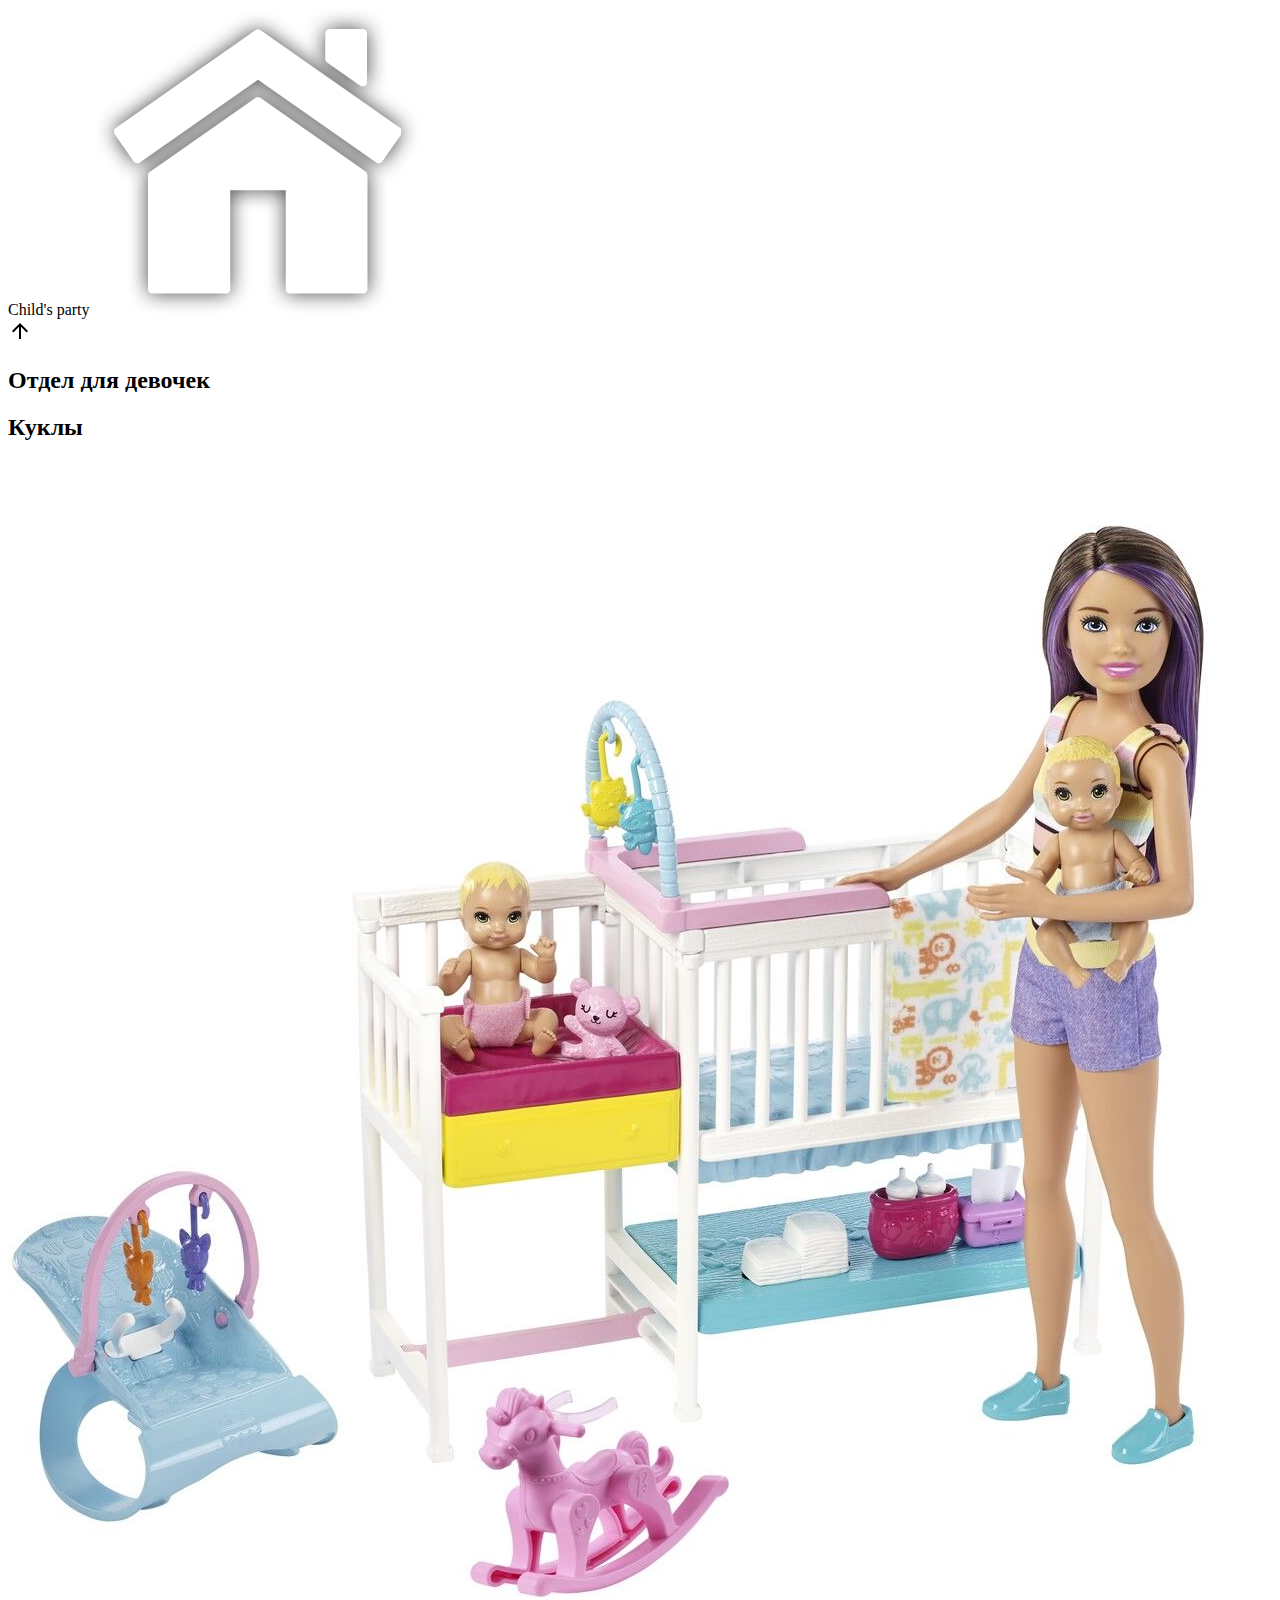
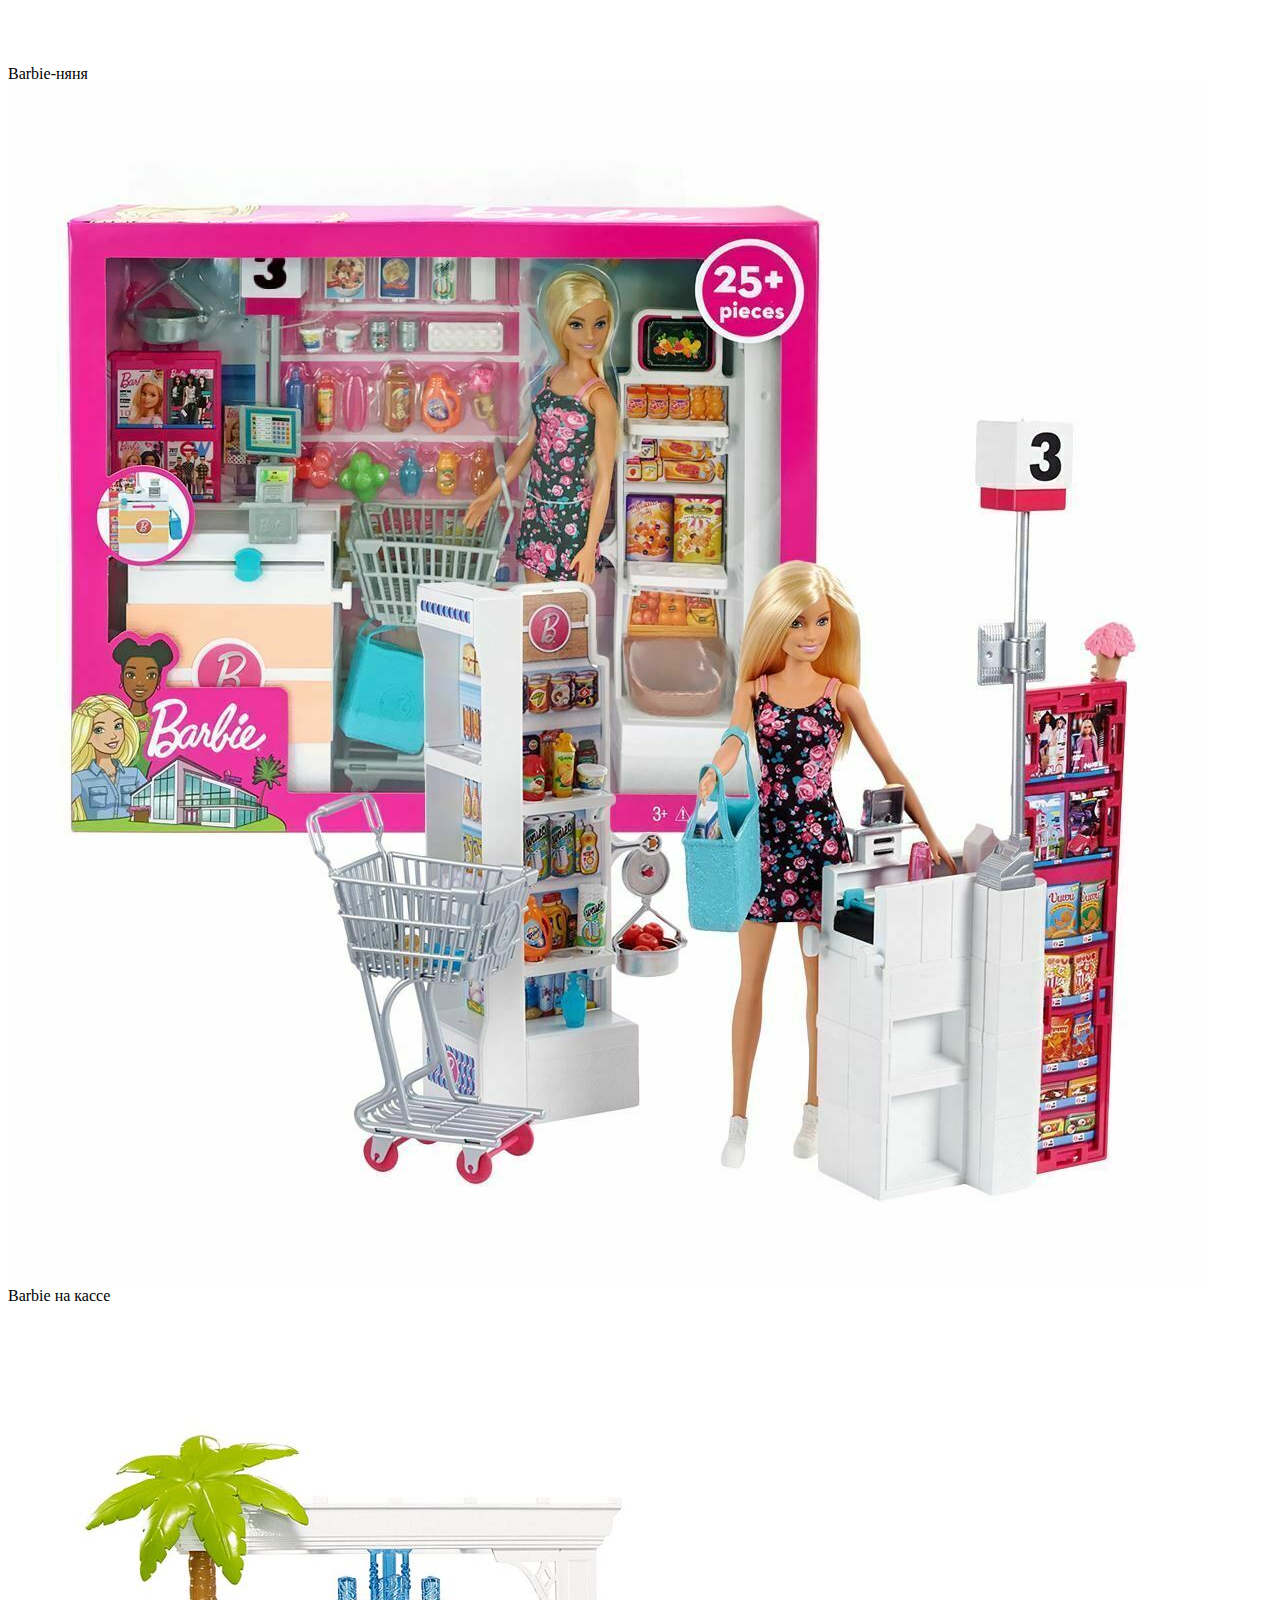
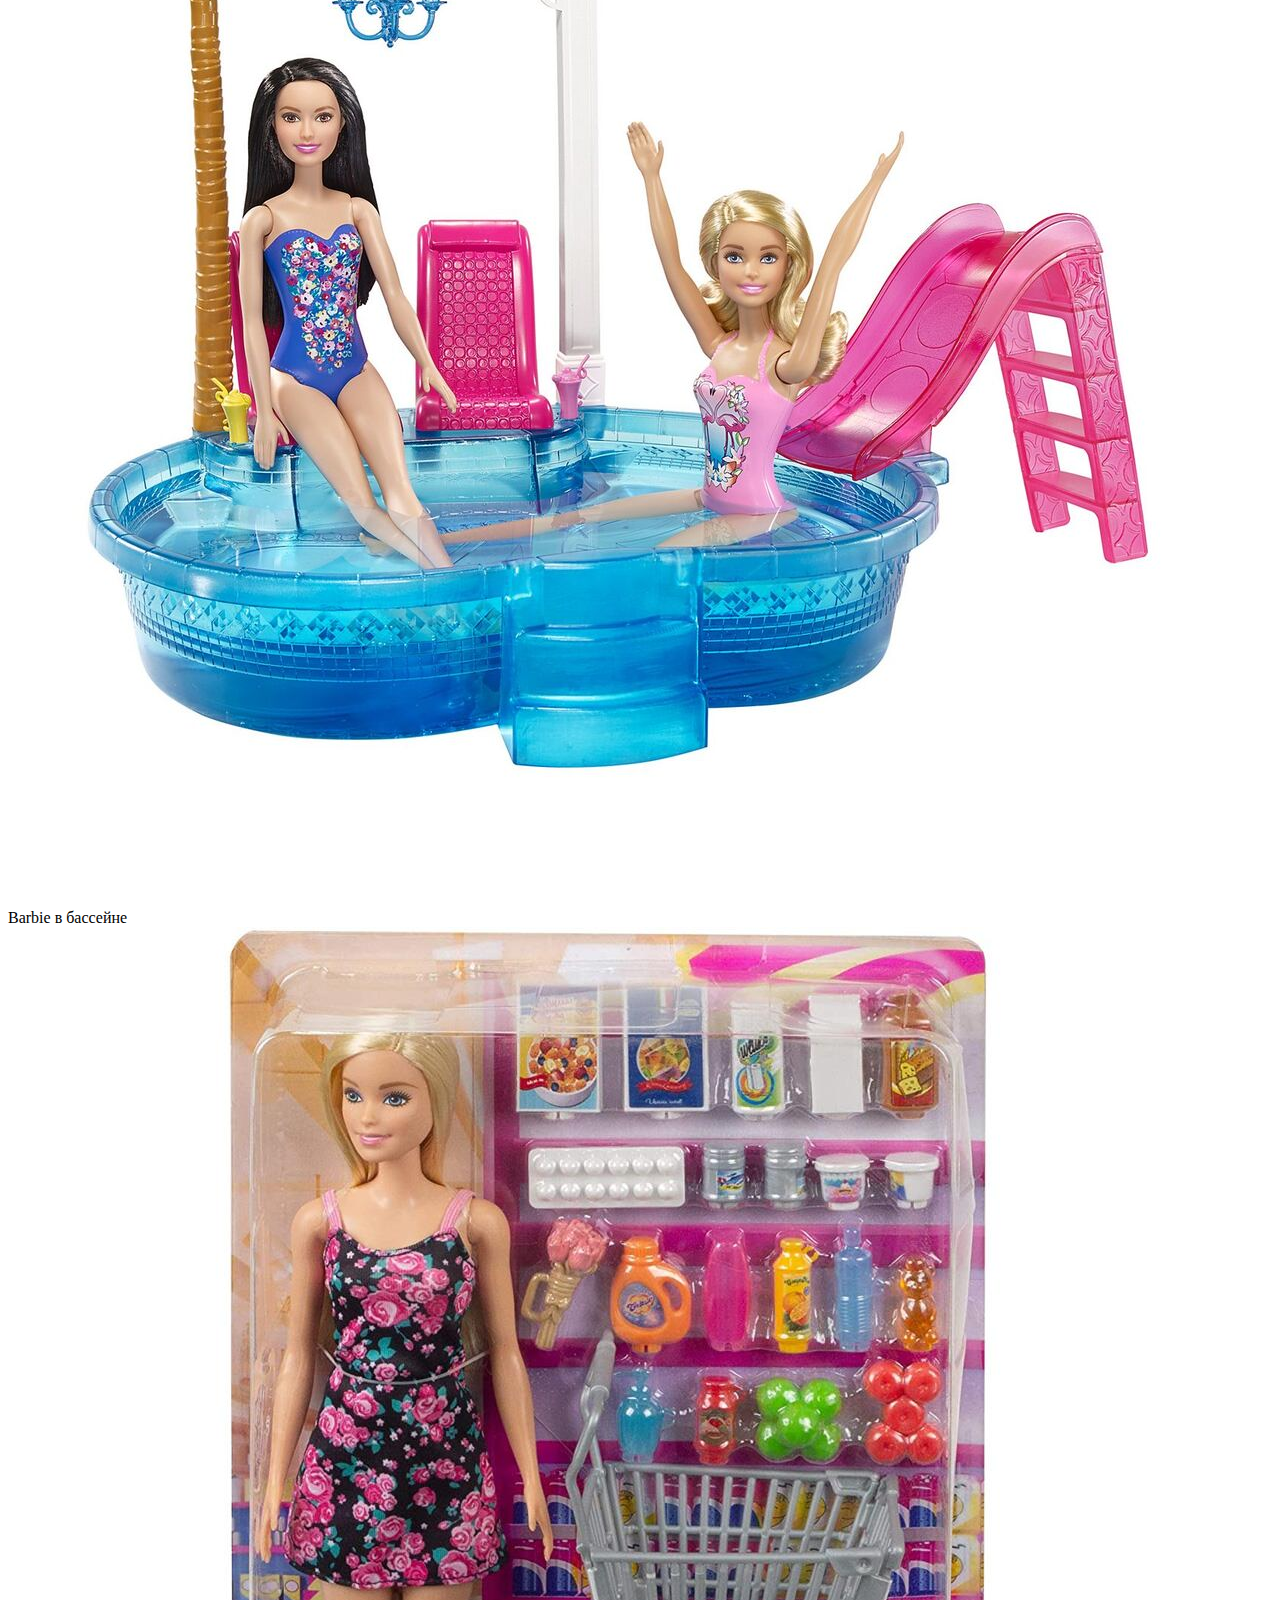
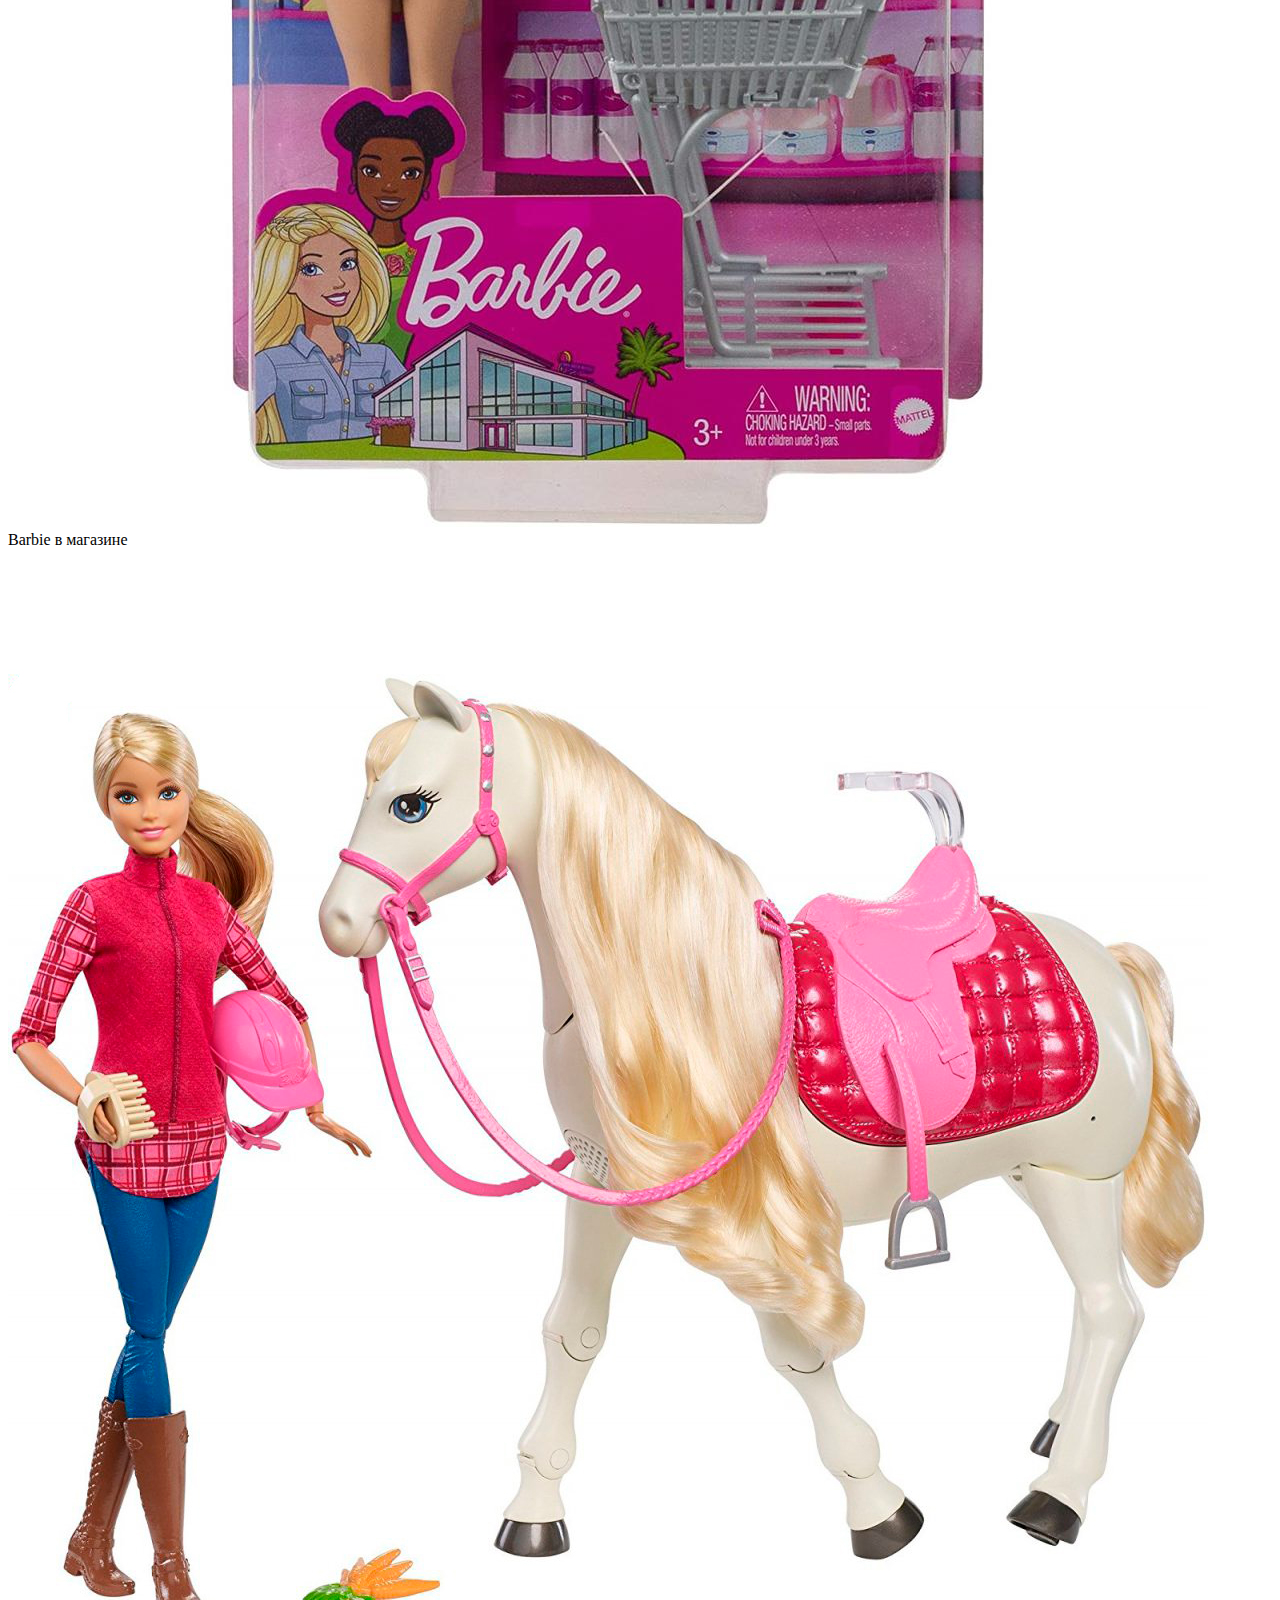
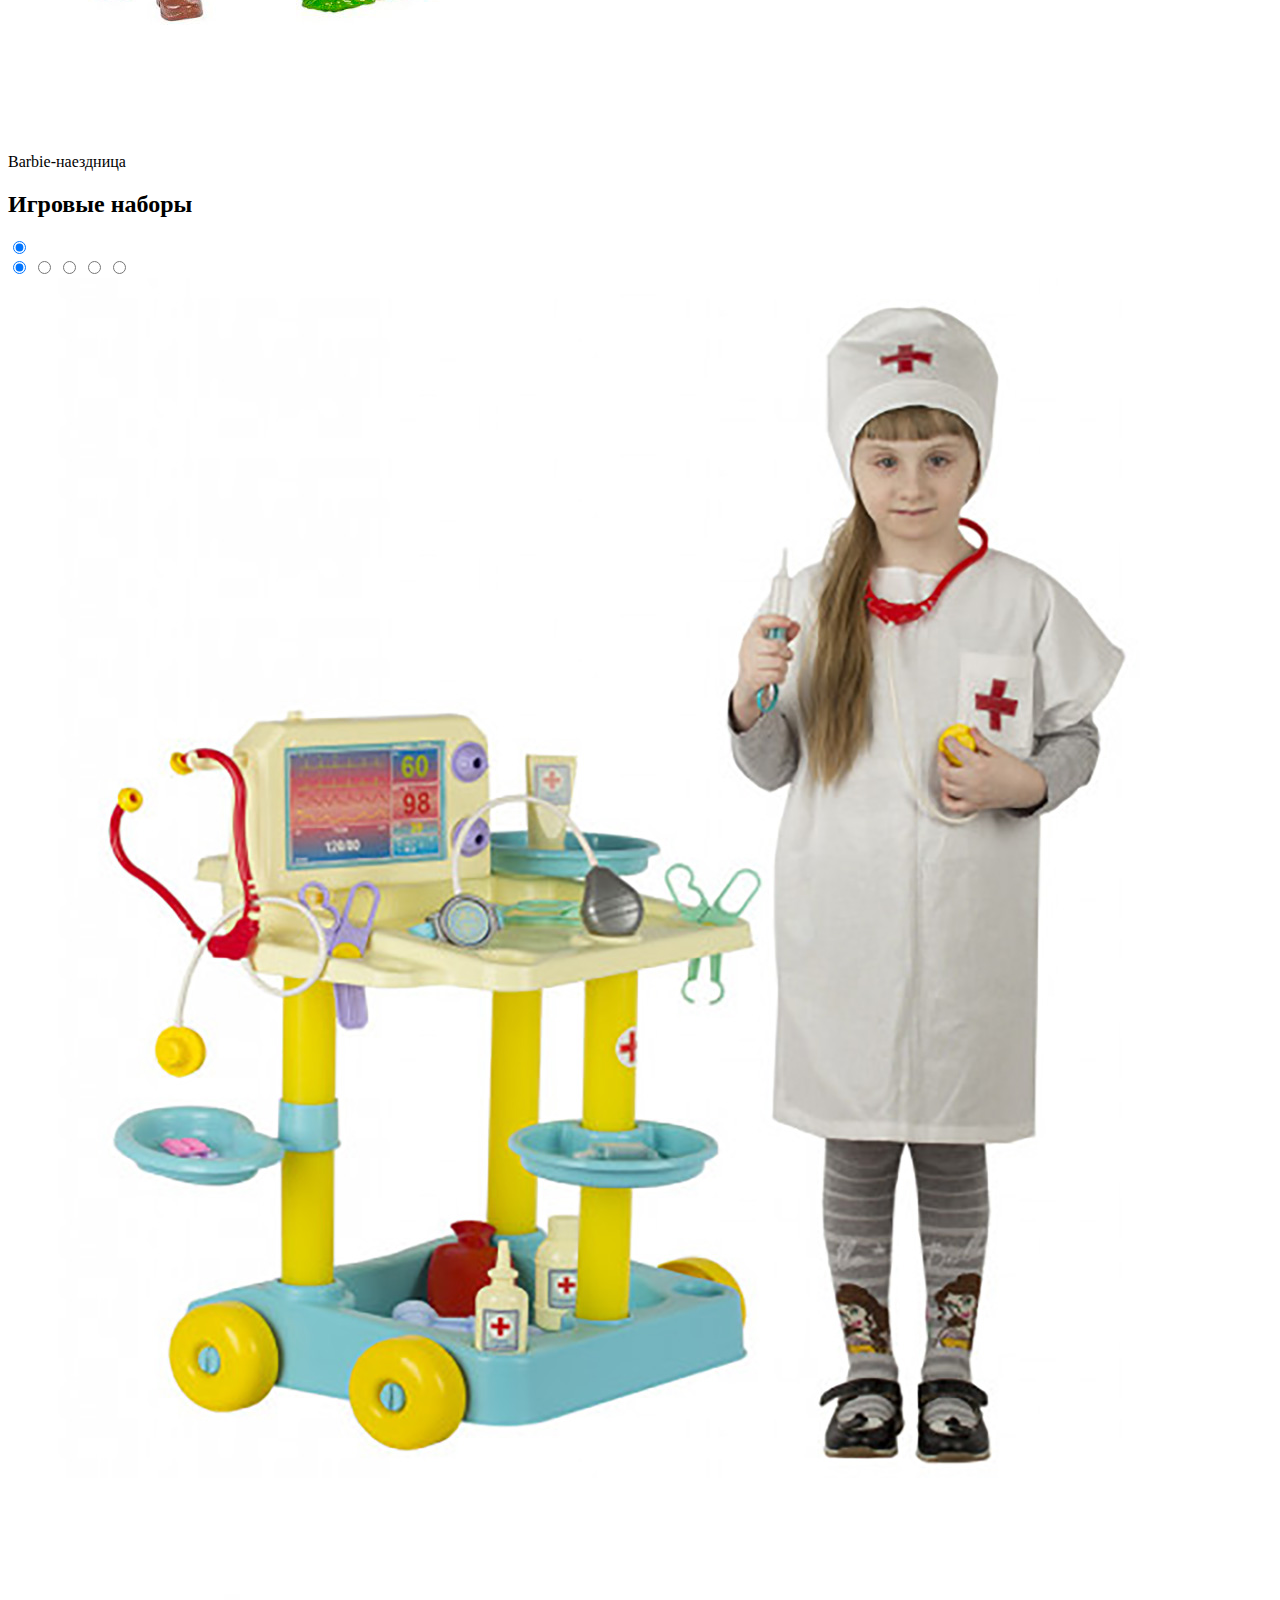
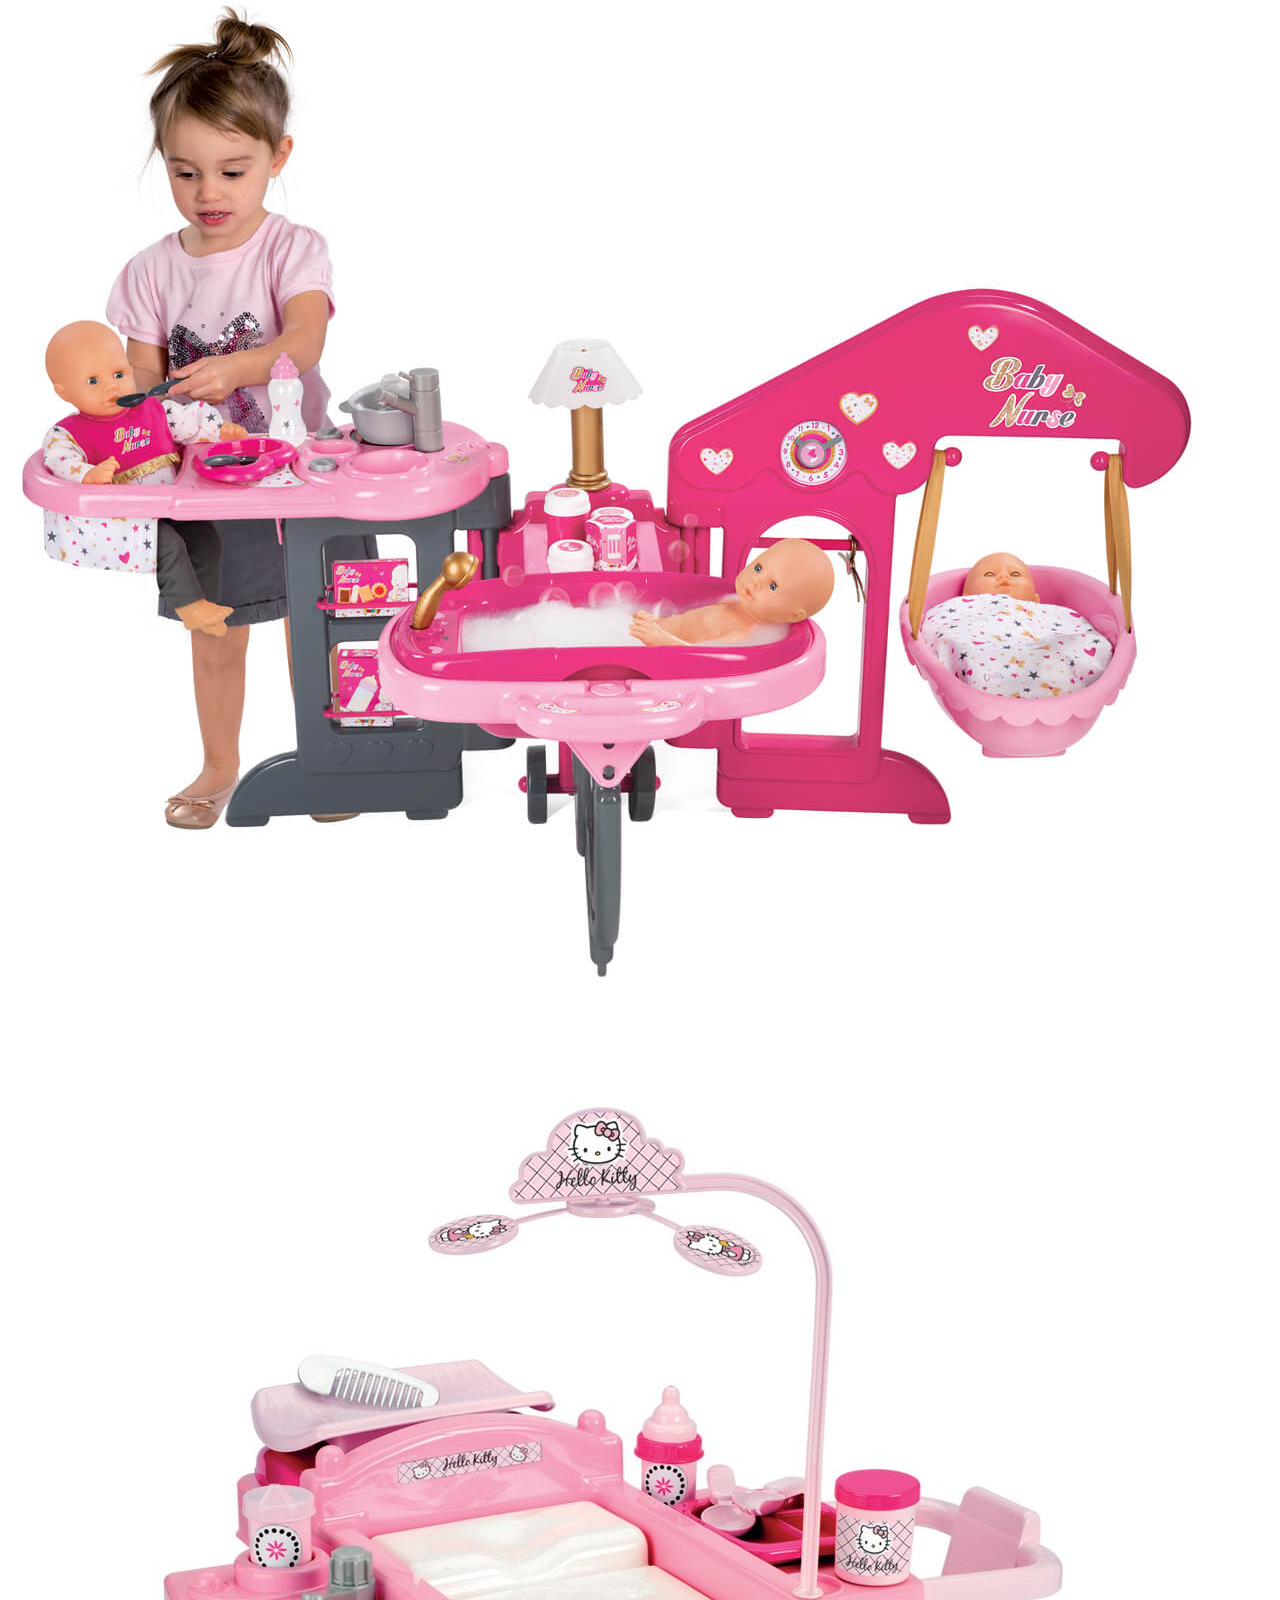
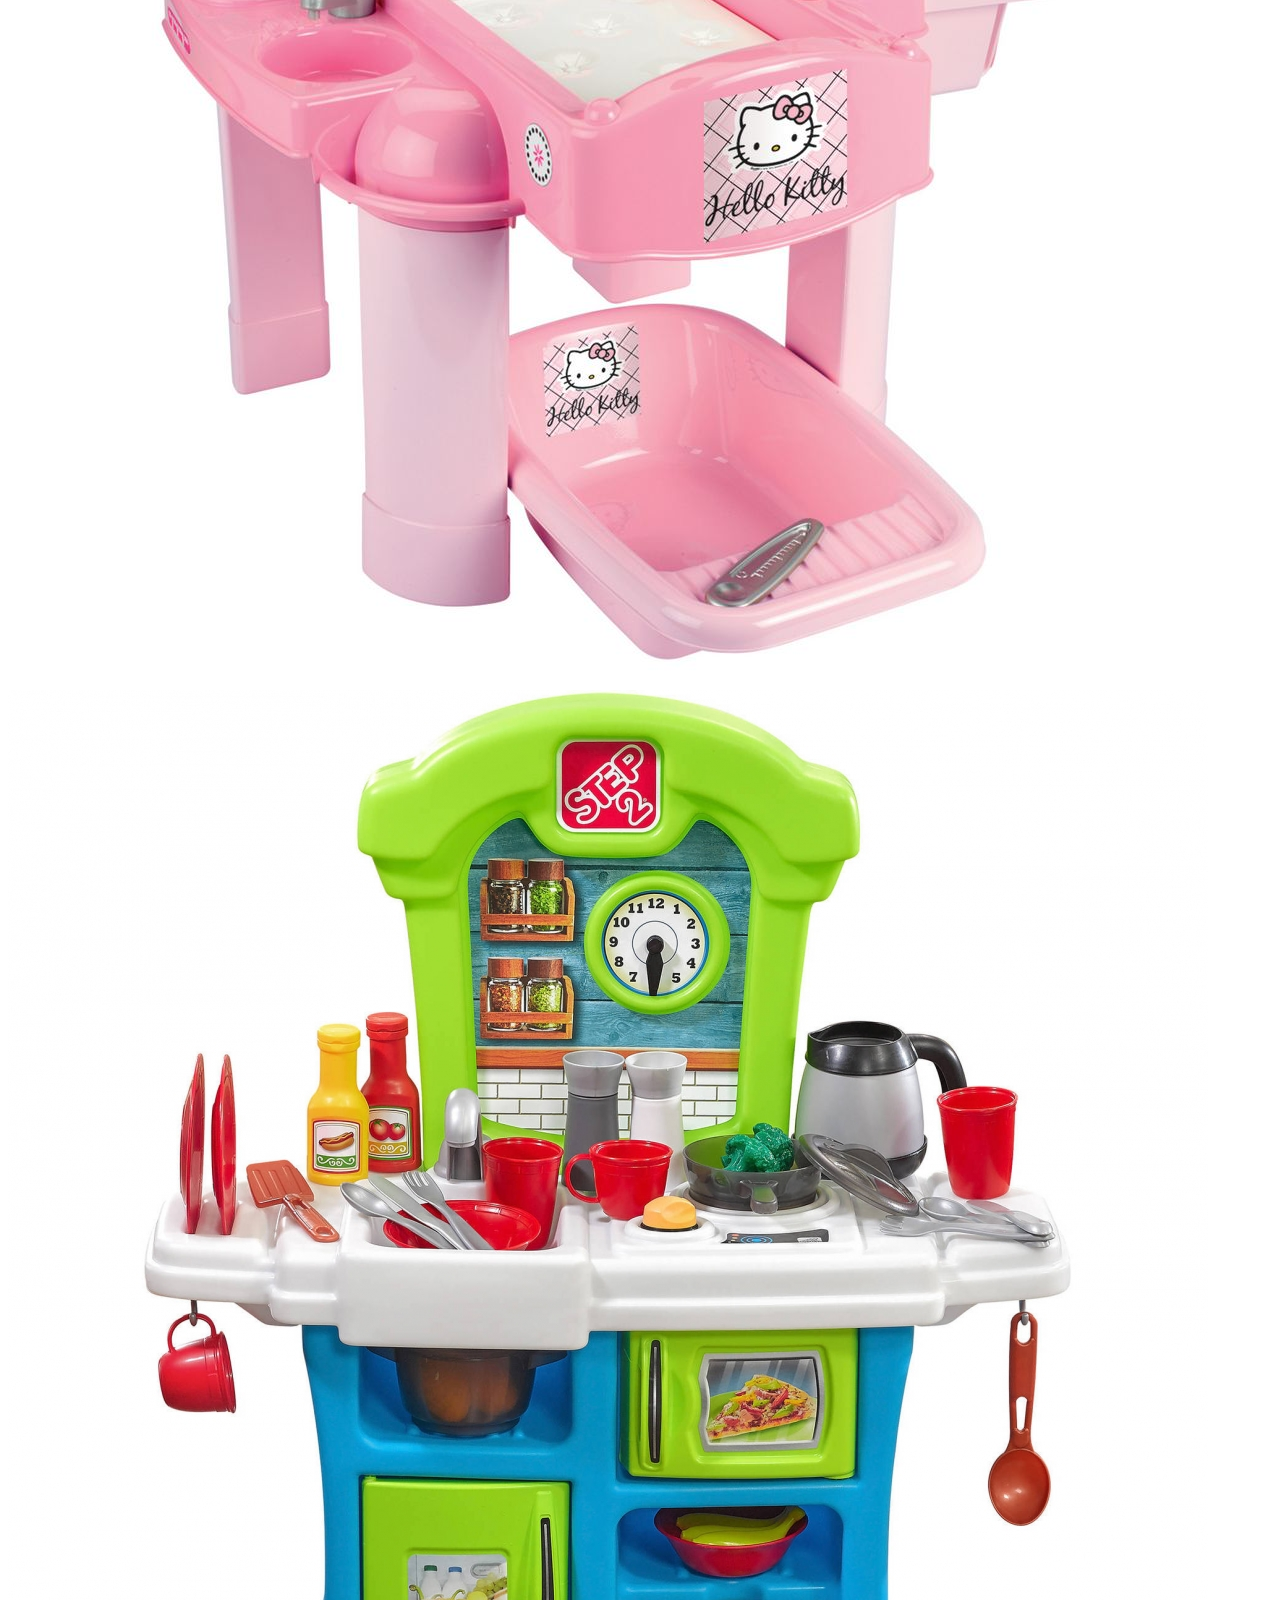
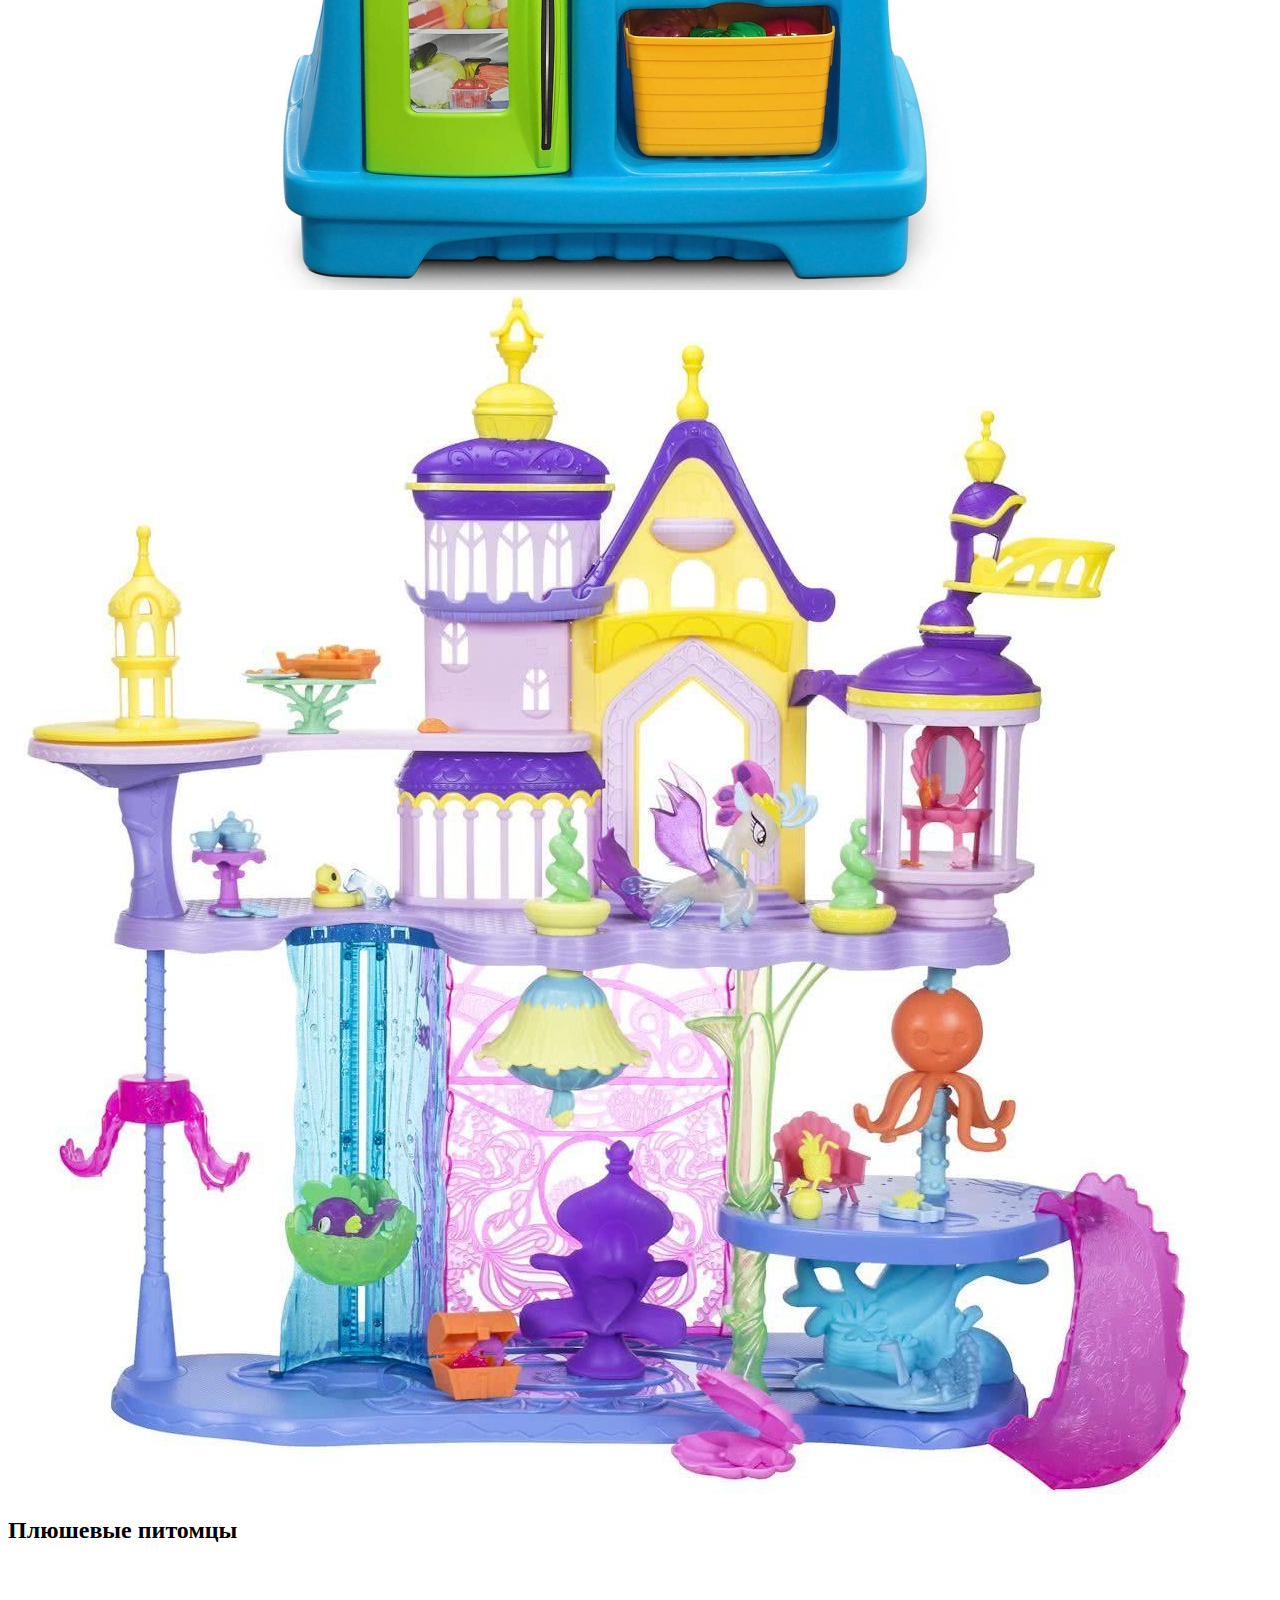
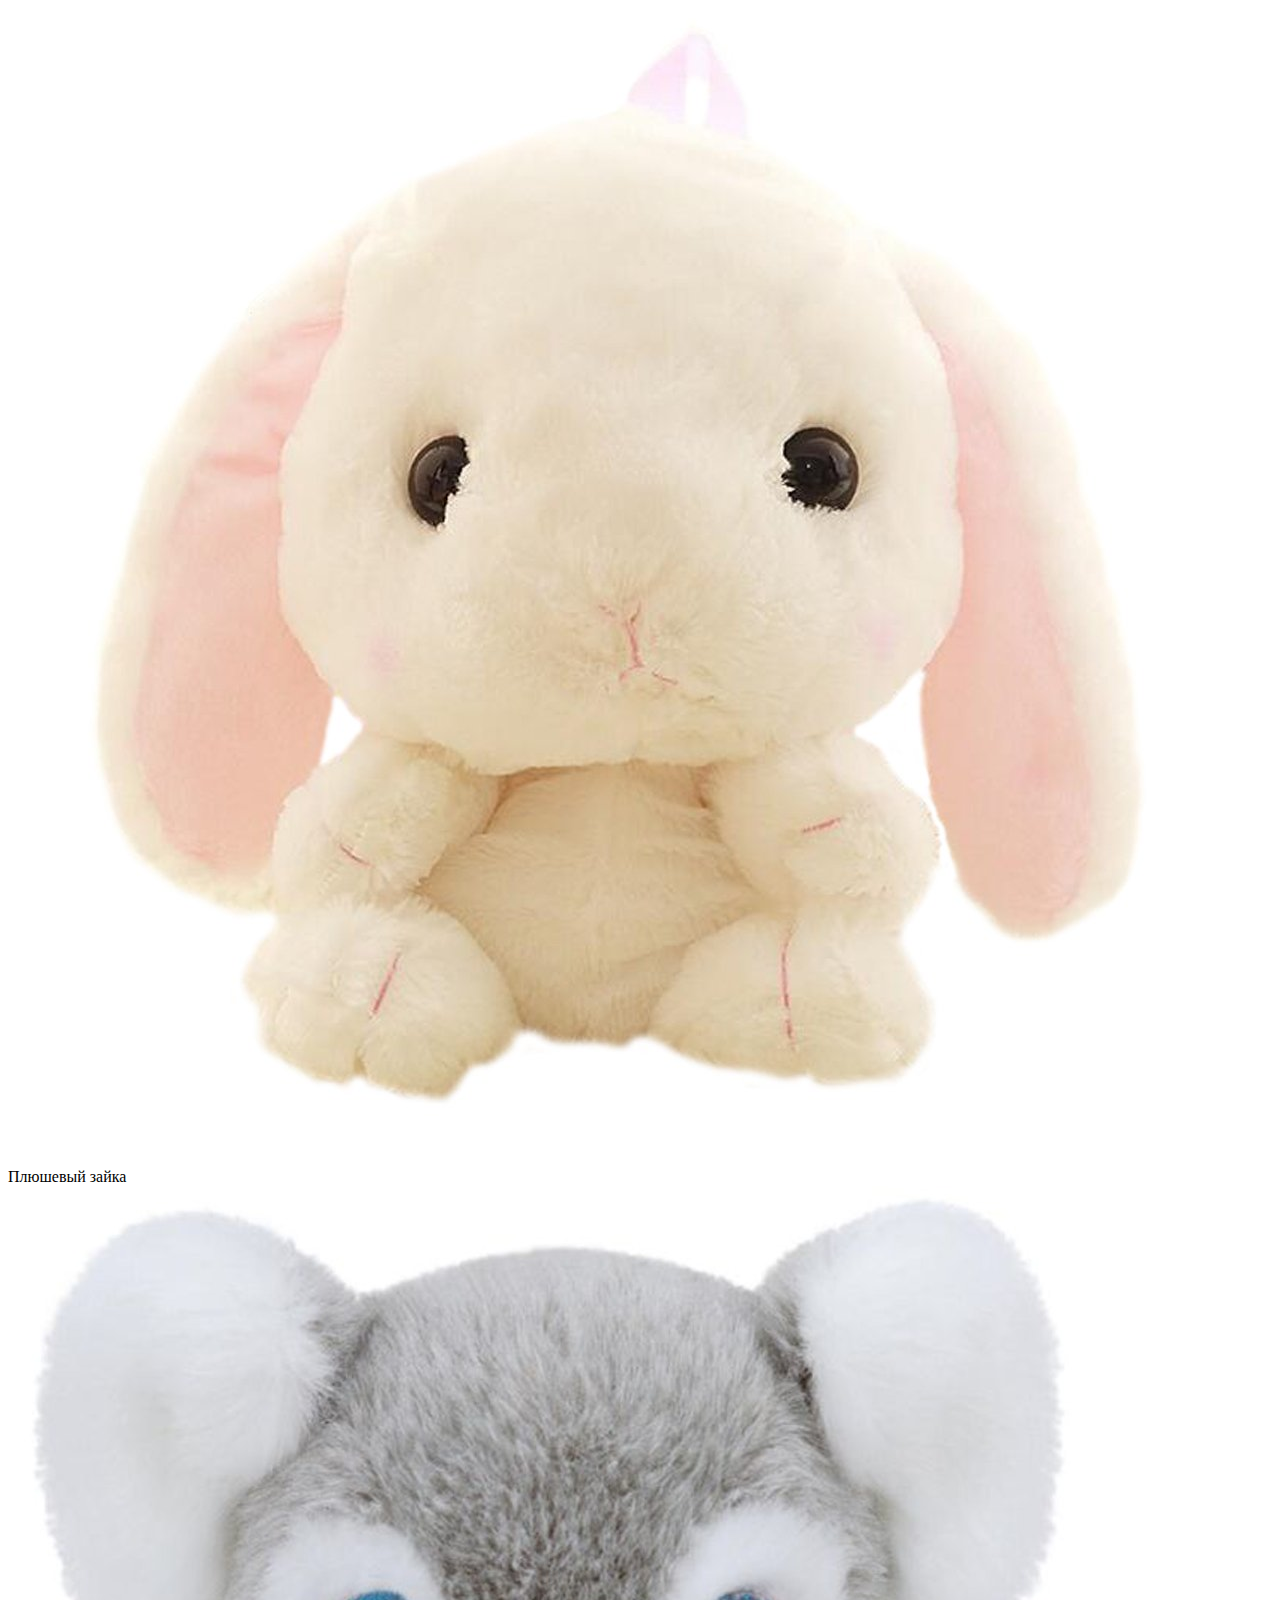
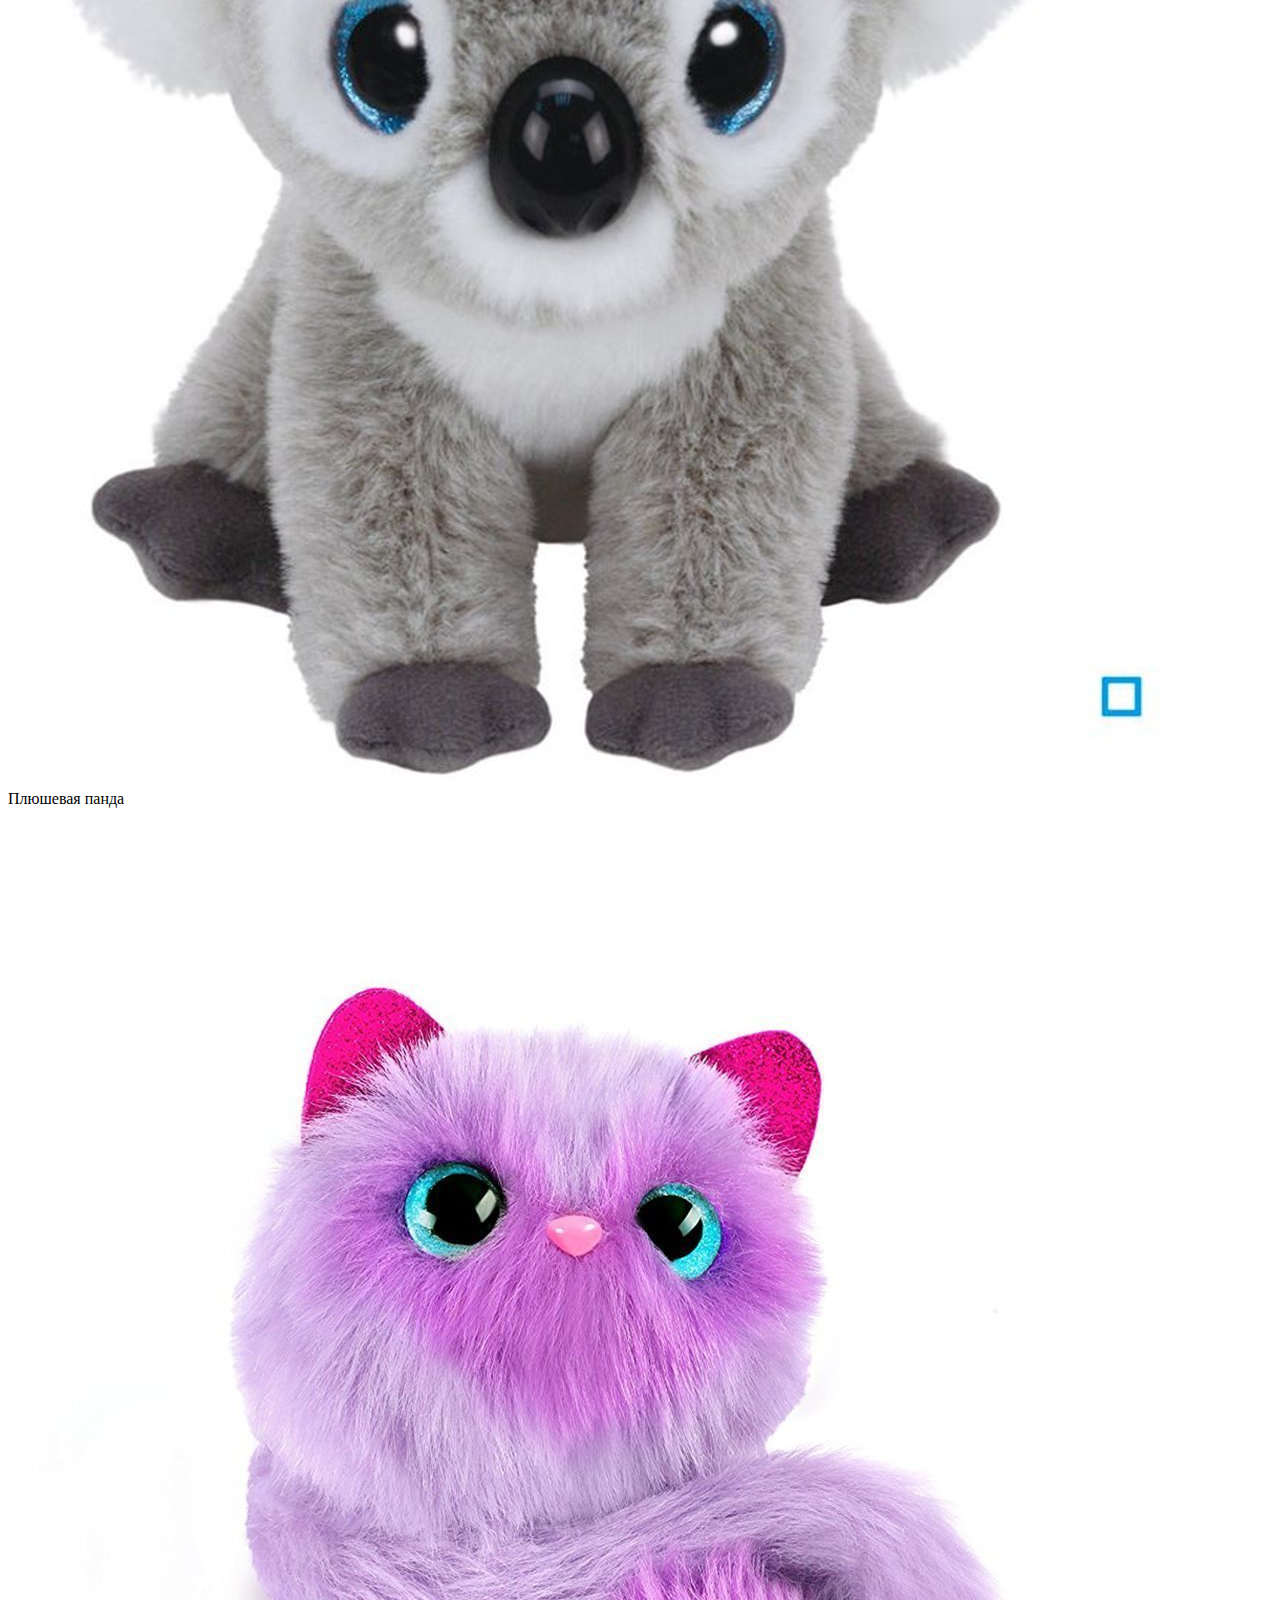
==== Mama.html @ 6ef848c8 "Update Mama.html" ====
<!DOCTYPE html> <!-- Тип документа для браузера -->
<html lang="rus"> <!-- самый главный тег -->
  <head> <!-- Вся техническая информация о странице-->
    <meta charset="utf-8"> <!-- Кодировка странциы-->
    <title> Магазин игрушек Child's party </title> <!-- Заголовок страницы -->
    <link rel="icon" type="image/png" href="https://png.pngtree.com/png-clipart/20190904/original/pngtree-color-overlay-png-image_4490293.jpg"><!--тег для фавикона с использованием  -->
    <link rel ="stylesheet" href="Mama.css">
    <nav>
      <label class="logo">Child's party</label>
      <a href="index.html"><img id="back" src="img/goback.jpg" alt="back"></a>
    </nav>
  </head>
  <body> <!--Тело веб-страницы -->


<main>
  <a href="#Содерж"><svg id="backToTopButton" onclick="backToTop()" xmlns="http://www.w3.org/2000/svg"
      class="page-up" height="24" fill="#91D88" viewBox="0 -960 960 960" width="24">
      <path d="M440-160v-487L216-423l-56-57 320-320 320 320-56 57-224-224v487h-80Z"/></svg>
  </a>
  <h2 id="Category">
    Отдел для девочек
  </h2>
  <article>
    <section>
        <h2 id="Dolls">Куклы</h2>
        <div class="container">
          <div class="image-container">
            <img src="img/baby.jpg" alt="Alt text">
            <figcaption>Barbie-няня</figcaption>
          </div>
          <div class="image-container">
            <img src="img/shop.jpg" alt="Alt text">
            <figcaption>Barbie на кассе</figcaption>
          </div>
          <div class="image-container">
            <img src="img/swim.jpg" alt="Alt text">
            <figcaption>Barbie в бассейне</figcaption>
          </div>
          <div class="image-container">
            <img src="img/cook.jpg" alt="Alt text">
            <figcaption>Barbie в магазине</figcaption>
          </div>
          <div class="image-container">
            <img src="img/horse.jpg" alt="Alt text">
            <figcaption>Barbie-наездница</figcaption>
 </div>

 <!-- Повторяйте эту структуру для других картинок -->
</div>
    </section>
    <section>
    <h2>Игровые наборы</h2><!--тег заголовка размера h2 и id дял якоря-->
    <div class="all1">
      <input checked type="radio" name="respond" id="desktop1">
        <article id="slider1">
            <input checked type="radio" name="slider1" id="switch11">
            <input type="radio" name="slider1" id="switch21">
            <input type="radio" name="slider1" id="switch31">
            <input type="radio" name="slider1" id="switch41">
            <input type="radio" name="slider1" id="switch51">
          <div id="slides1">
            <div id="overflow1">
              <div class="image1">
                <article><img src="img/doc.jpg"></article>
                <article><img src="img/baby-helper.jpg"></article>
                <article><img src="img/butty.jpg"></article>
                <article><img src="img/nyama.jpg"></article>
                <article><img src="img/pony.jpg"></article>
              </div>
            </div>
          </div>
          <div id="controls1">
            <label for="switch11"></label>
            <label for="switch21"></label>
            <label for="switch31"></label>
            <label for="switch41"></label>
            <label for="switch51"></label>
          </div>
          <div id="active1">
            <label for="switch11"></label>
            <label for="switch21"></label>
            <label for="switch31"></label>
            <label for="switch41"></label>
            <label for="switch51"></label>
          </div>
        </article>
    </div>
    </section>
    <section>
    <h2>Плюшевые питомцы</h2><!--тег заголовка размера h2 и id дял якоря-->
      <div class="container">
        <div class="image-container">
          <img src="img/rabbit.jpg" alt="Alt text">
          <figcaption>Плюшевый зайка</figcaption>
        </div>
        <div class="image-container">
          <img src="img/koala.jpg" alt="Alt text">
          <figcaption>Плюшевая панда</figcaption>
        </div>
        <div class="image-container">
          <img src="img/avo.jpg" alt="Alt text">
          <figcaption>Плюшевая кошка</figcaption>
        </div>
        <div class="image-container">
          <img src="img/ponik.jpg" alt="Alt text">
          <figcaption>Плюшевый пони</figcaption>
        </div>
        <div class="image-container">
          <img src="img/slon.jpg" alt="Alt text">
          <figcaption>Плюшевый слон</figcaption>
</div>
<!-- Повторяйте эту структуру для других картинок -->
</div>
    </section>
  </article>
</main>
    <footer><h2 id="Наши-контакты">Наши контакты</h2><!--тег заголовка размера h2 и id дял якоря-->
Остались вопросы? Пишите! Звоните!<br><!--тег для определения аббревиатуры и тег для переноса -->
<address ><a id="tel" href="tel:81947104620">Позвонить по номеру</a><br><!-- ссылка на номер телефона -->
<a id="mail"href="mailto:childrens-party@mail.ru">Написать на почту</a><br><!-- ссылка на почту -->
</address><br>
<iframe src="https://www.google.com/maps/embed?pb=!1m18!1m12!1m3!1d2460.0957995396384!2d132.90099033474206!3d42.83983495773879!2m3!1f0!2f0!3f0!3m2!1i1024!2i768!4f13.1!3m3!1m2!1s0x5fb11542bee66683%3A0x8ac1f5d9f1dd0a6e!2z0YPQuy4g0JrRg9C50LHRi9GI0LXQstCwLCAyMCwg0J3QsNGF0L7QtNC60LAsINCf0YDQuNC80L7RgNGB0LrQuNC5INC60YDQsNC5LCA2OTI5MTk!5e0!3m2!1sru!2sru!4v1701188196283!5m2!1sru!2sru" width="600" height="450" style="border:0;" allowfullscreen="" loading="lazy" referrerpolicy="no-referrer-when-downgrade"></iframe><br>
<div class="pod">
  Россия, Приморский край,г. Находка, ул. Солнечная 20
</div>
  </footer>
  <script src="curs.js"></script>
  </body>
</html>
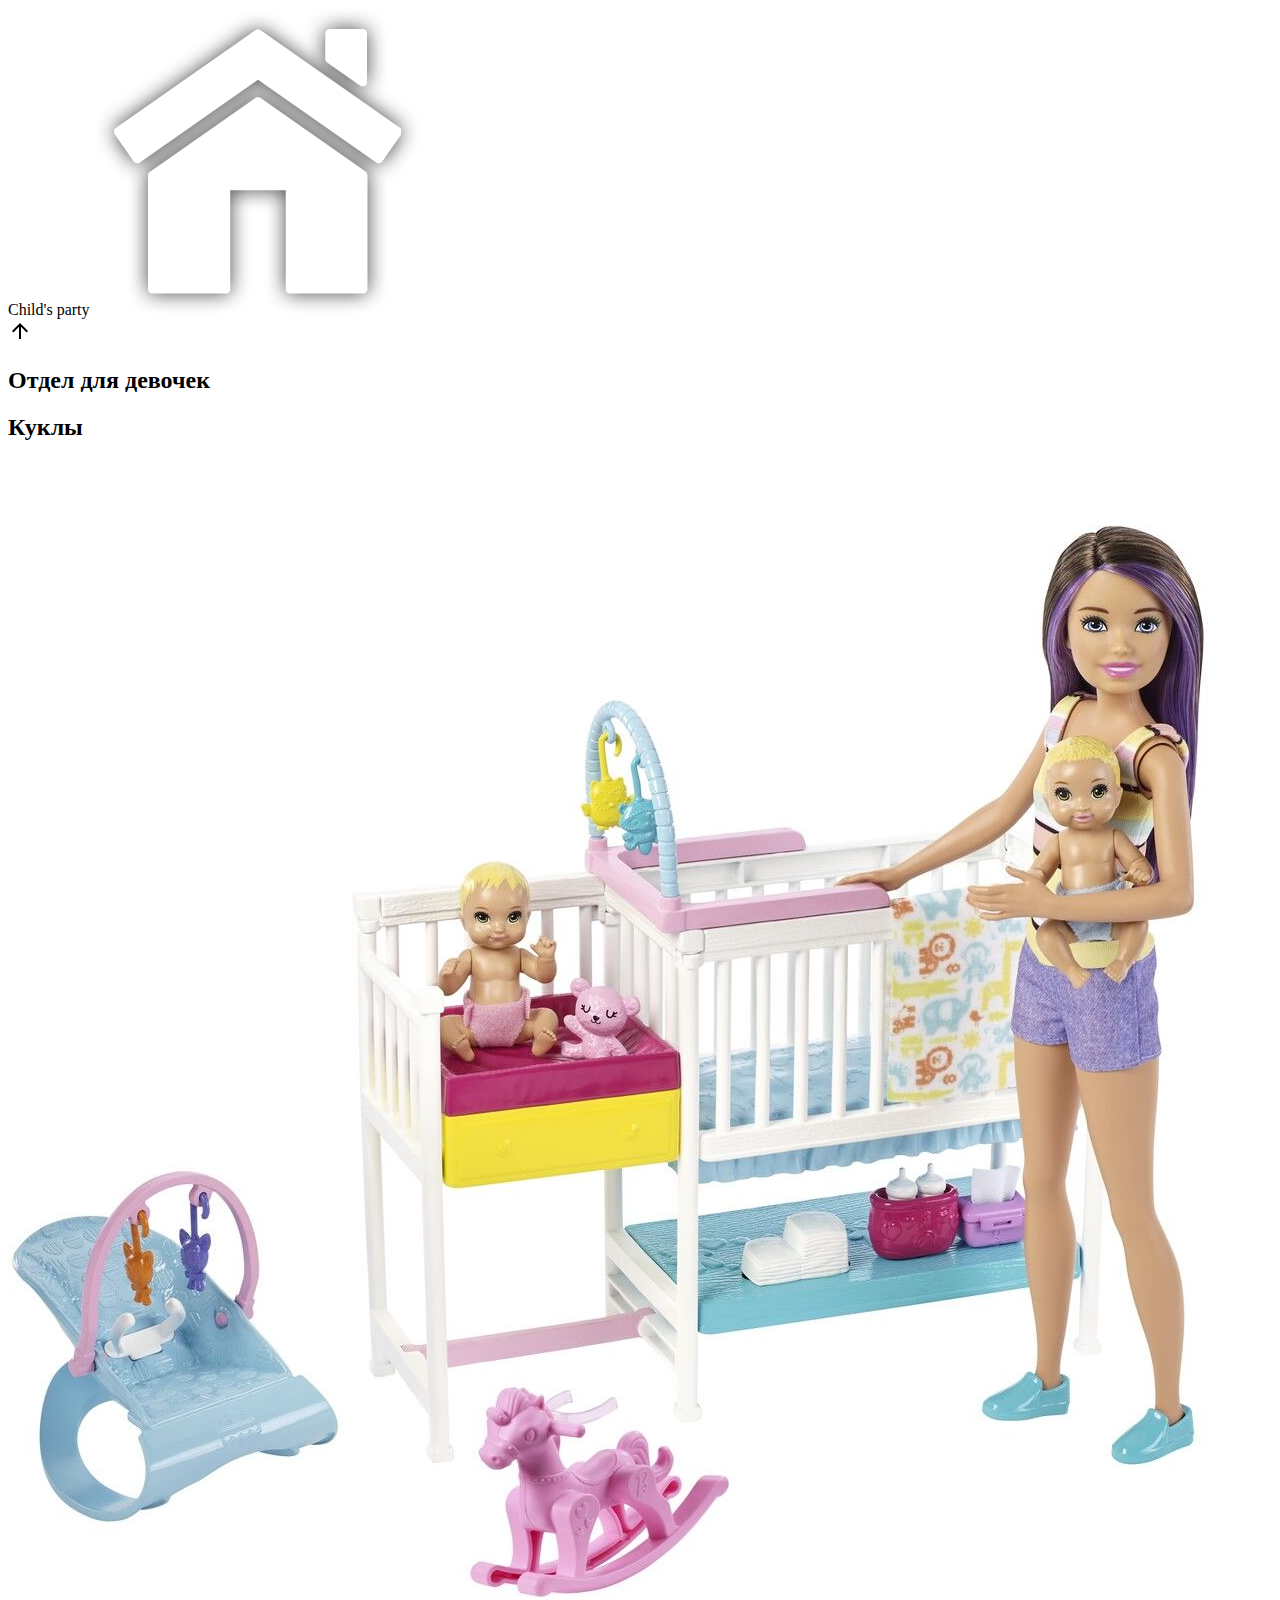
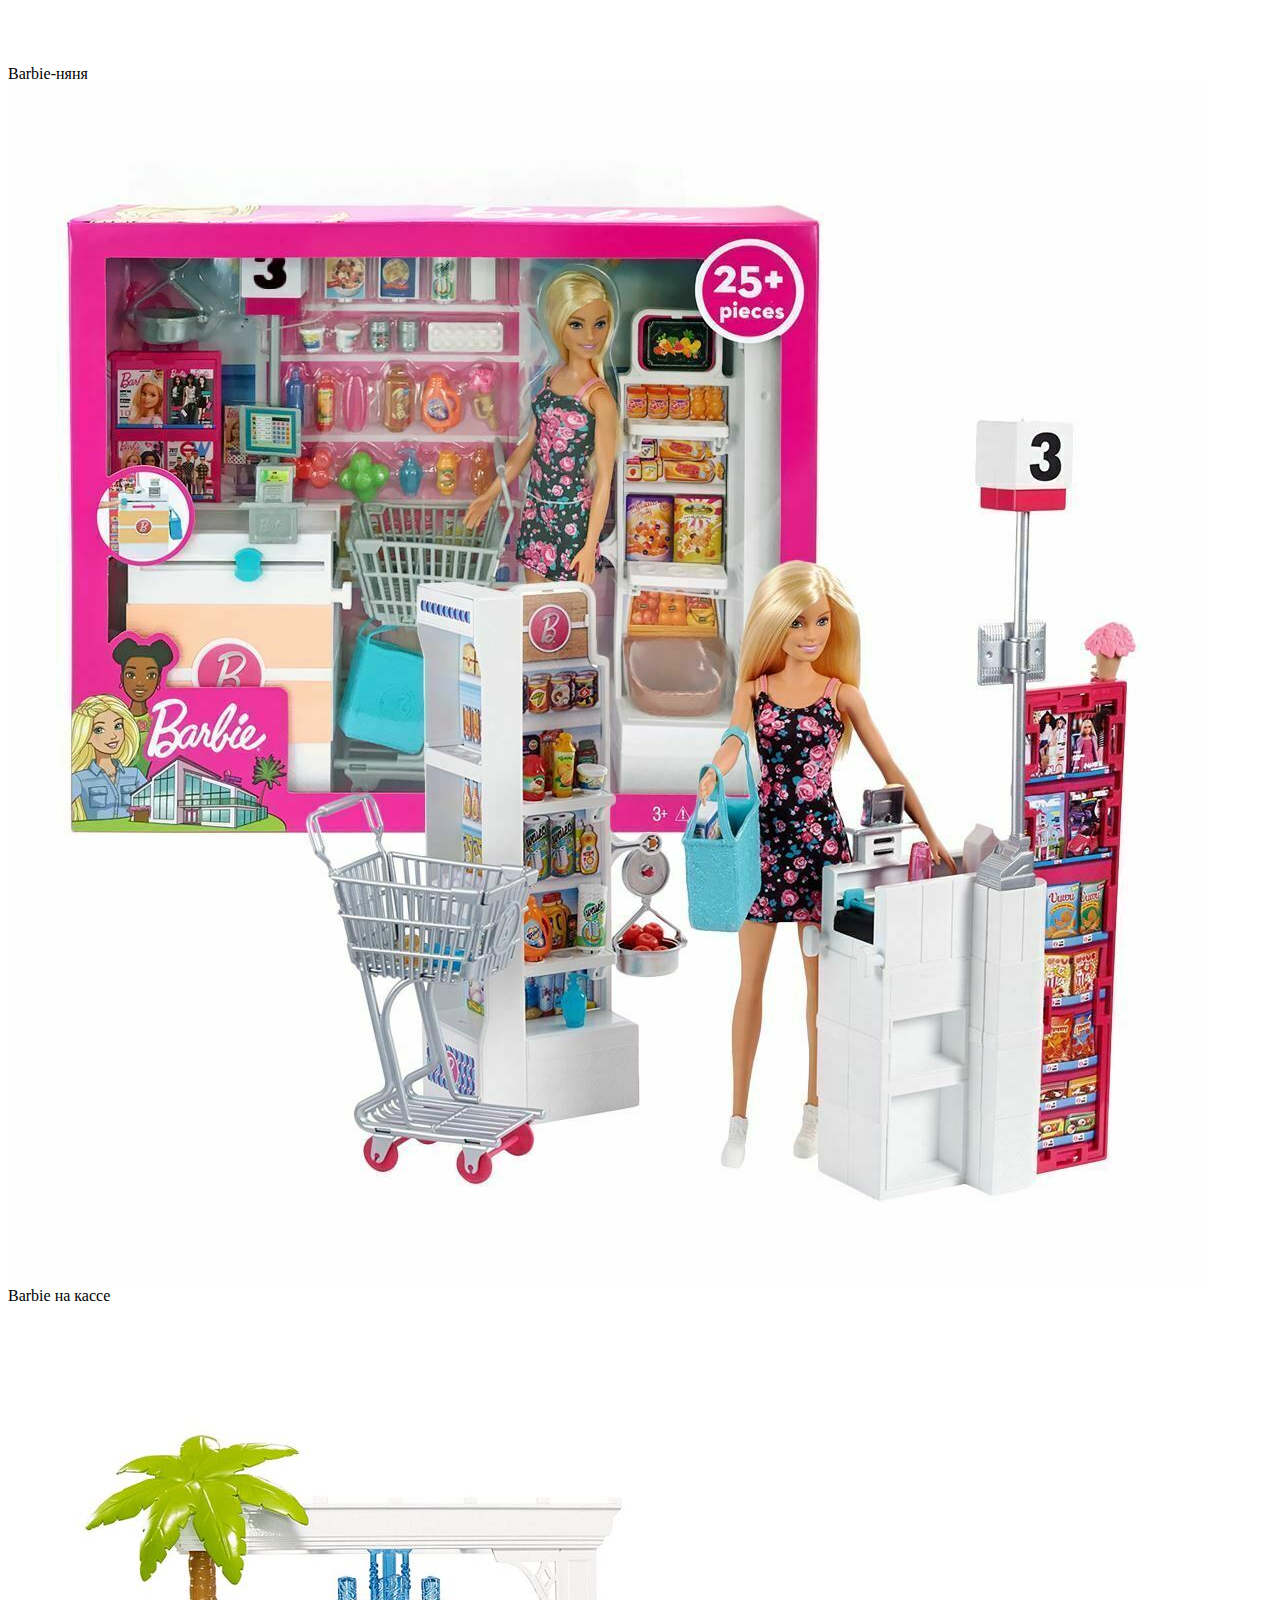
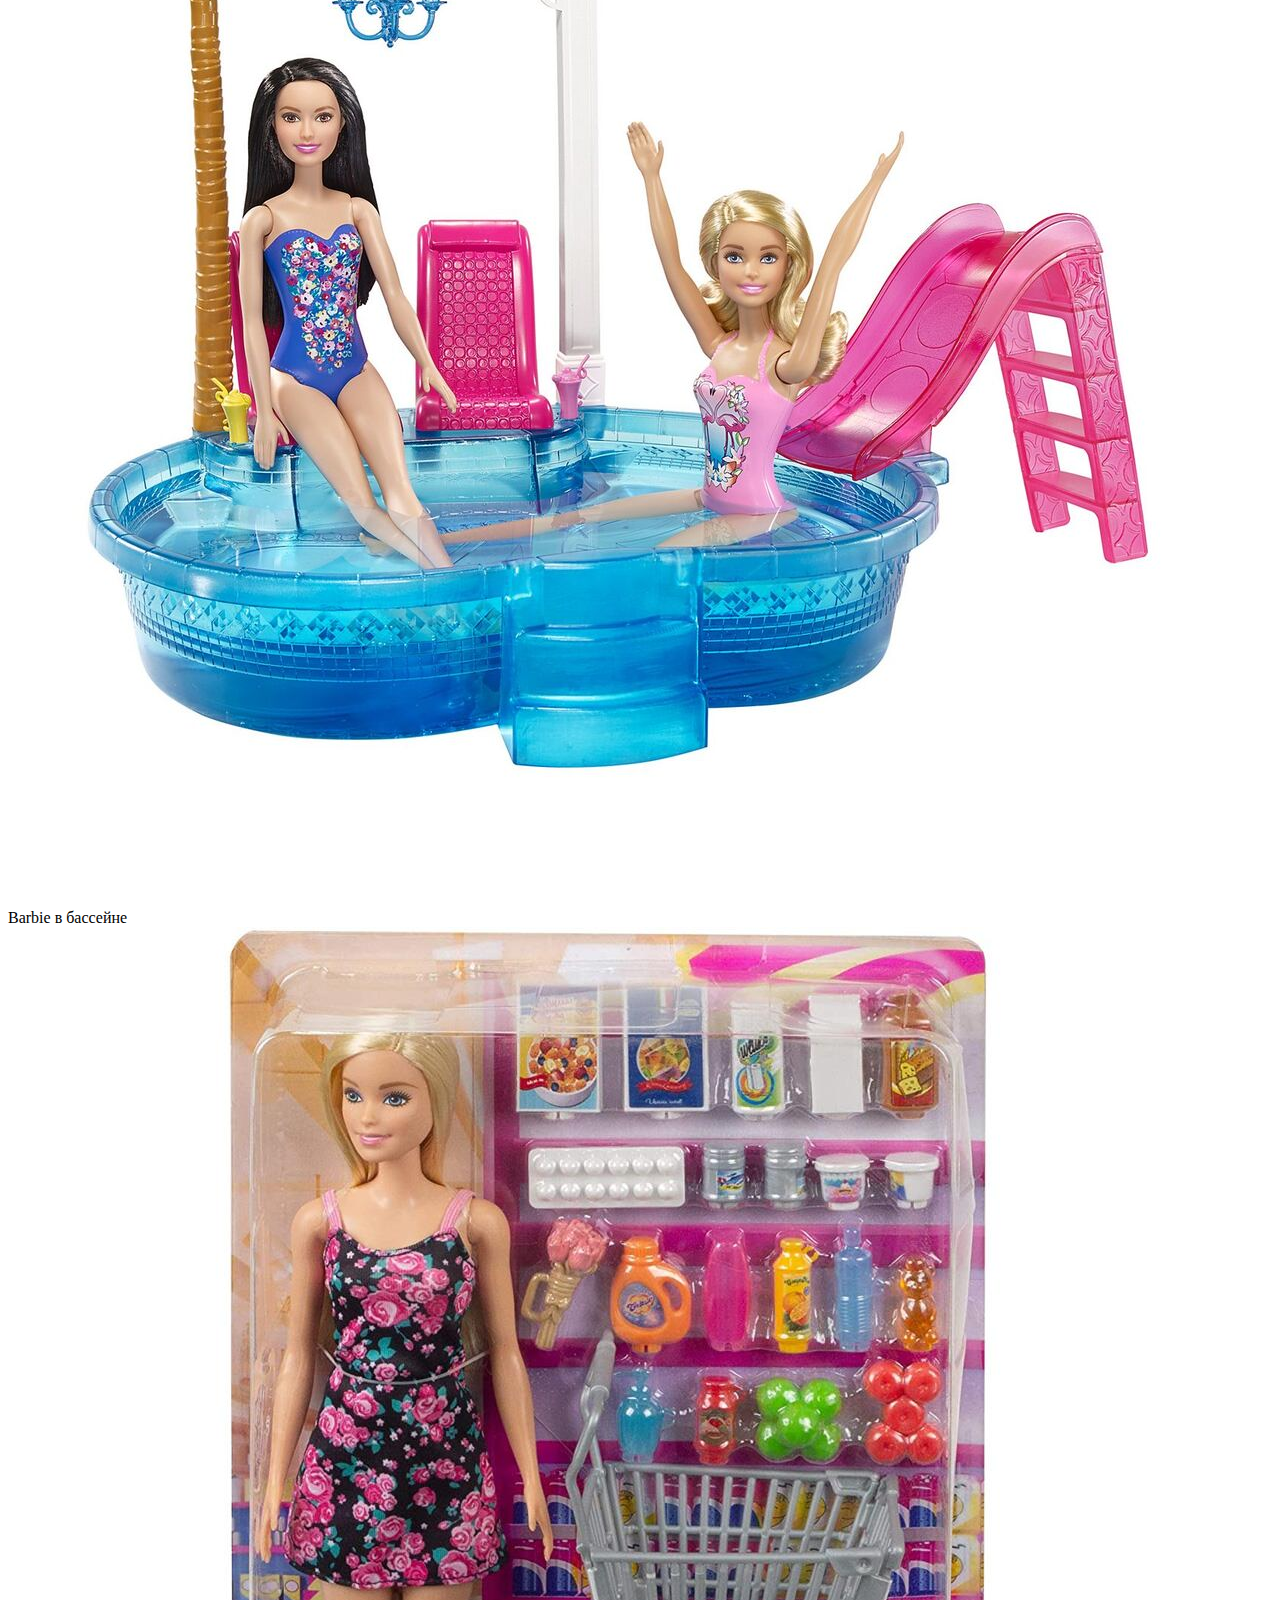
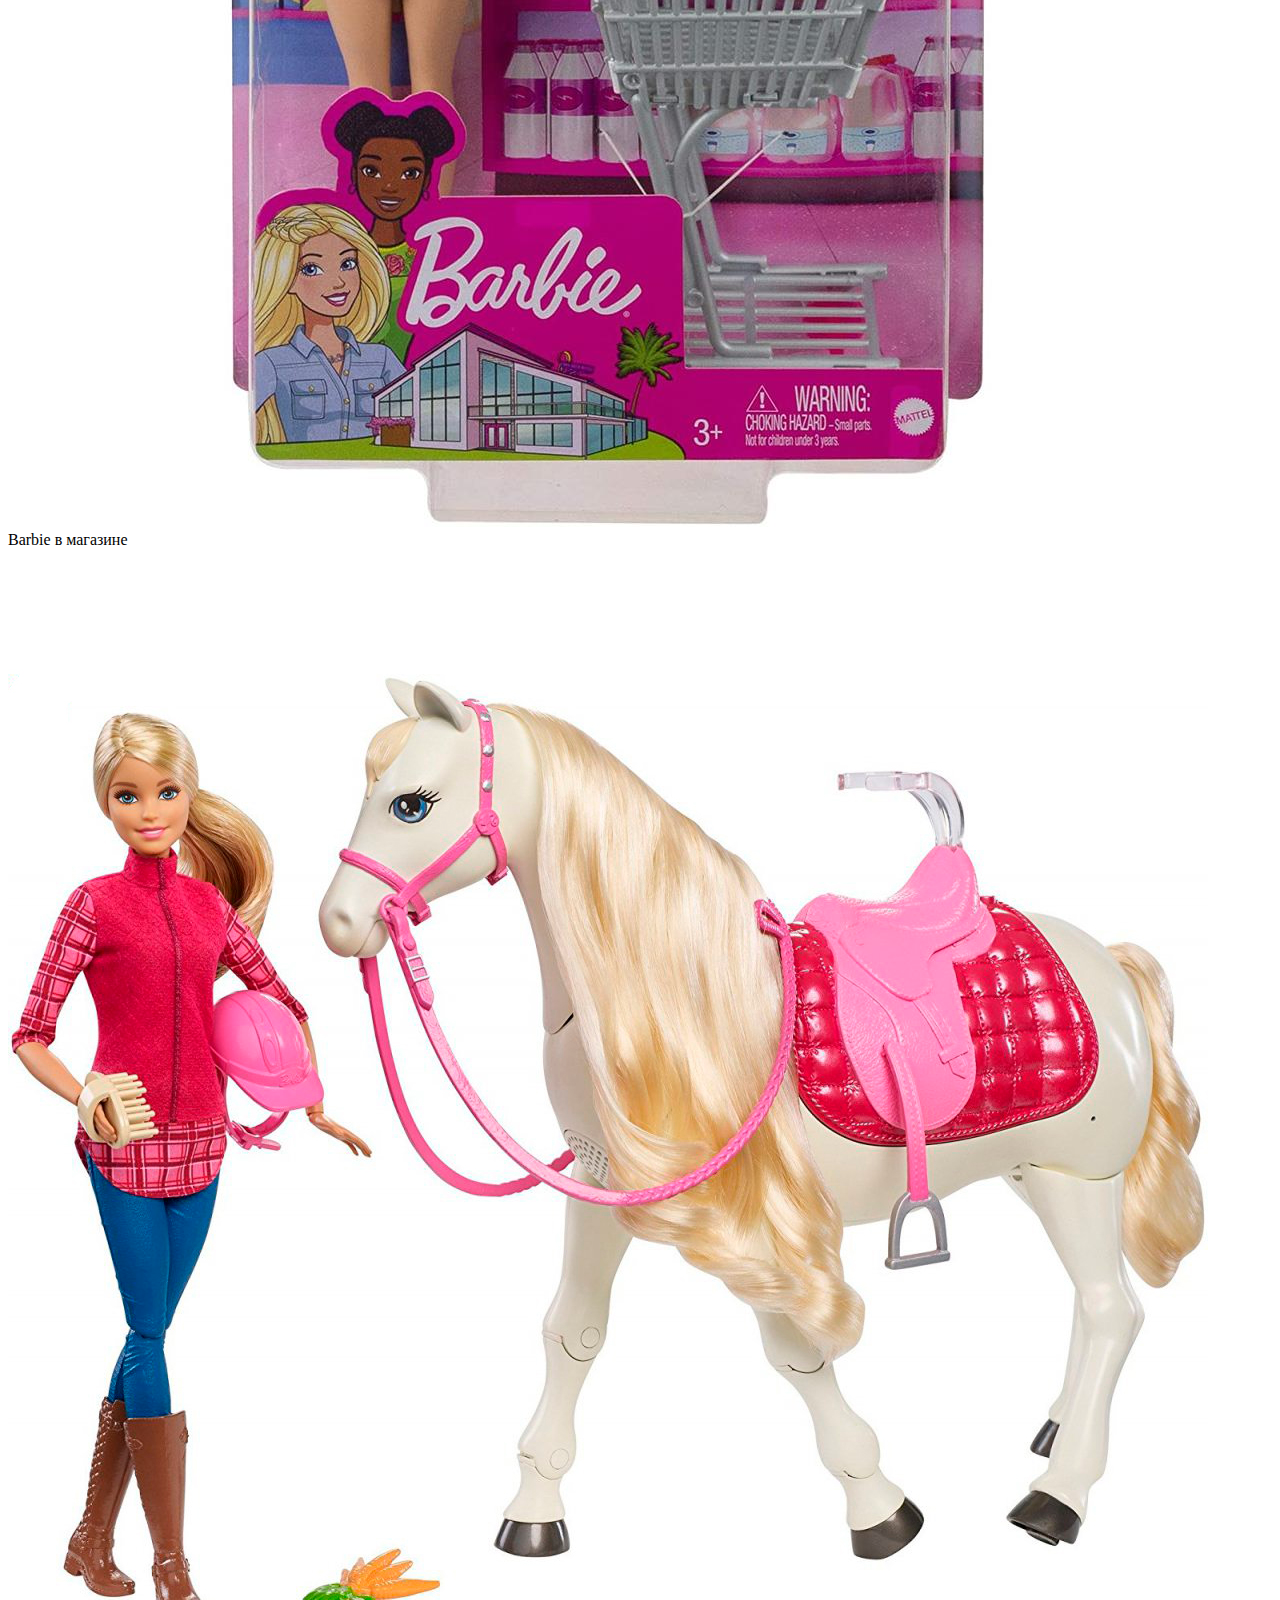
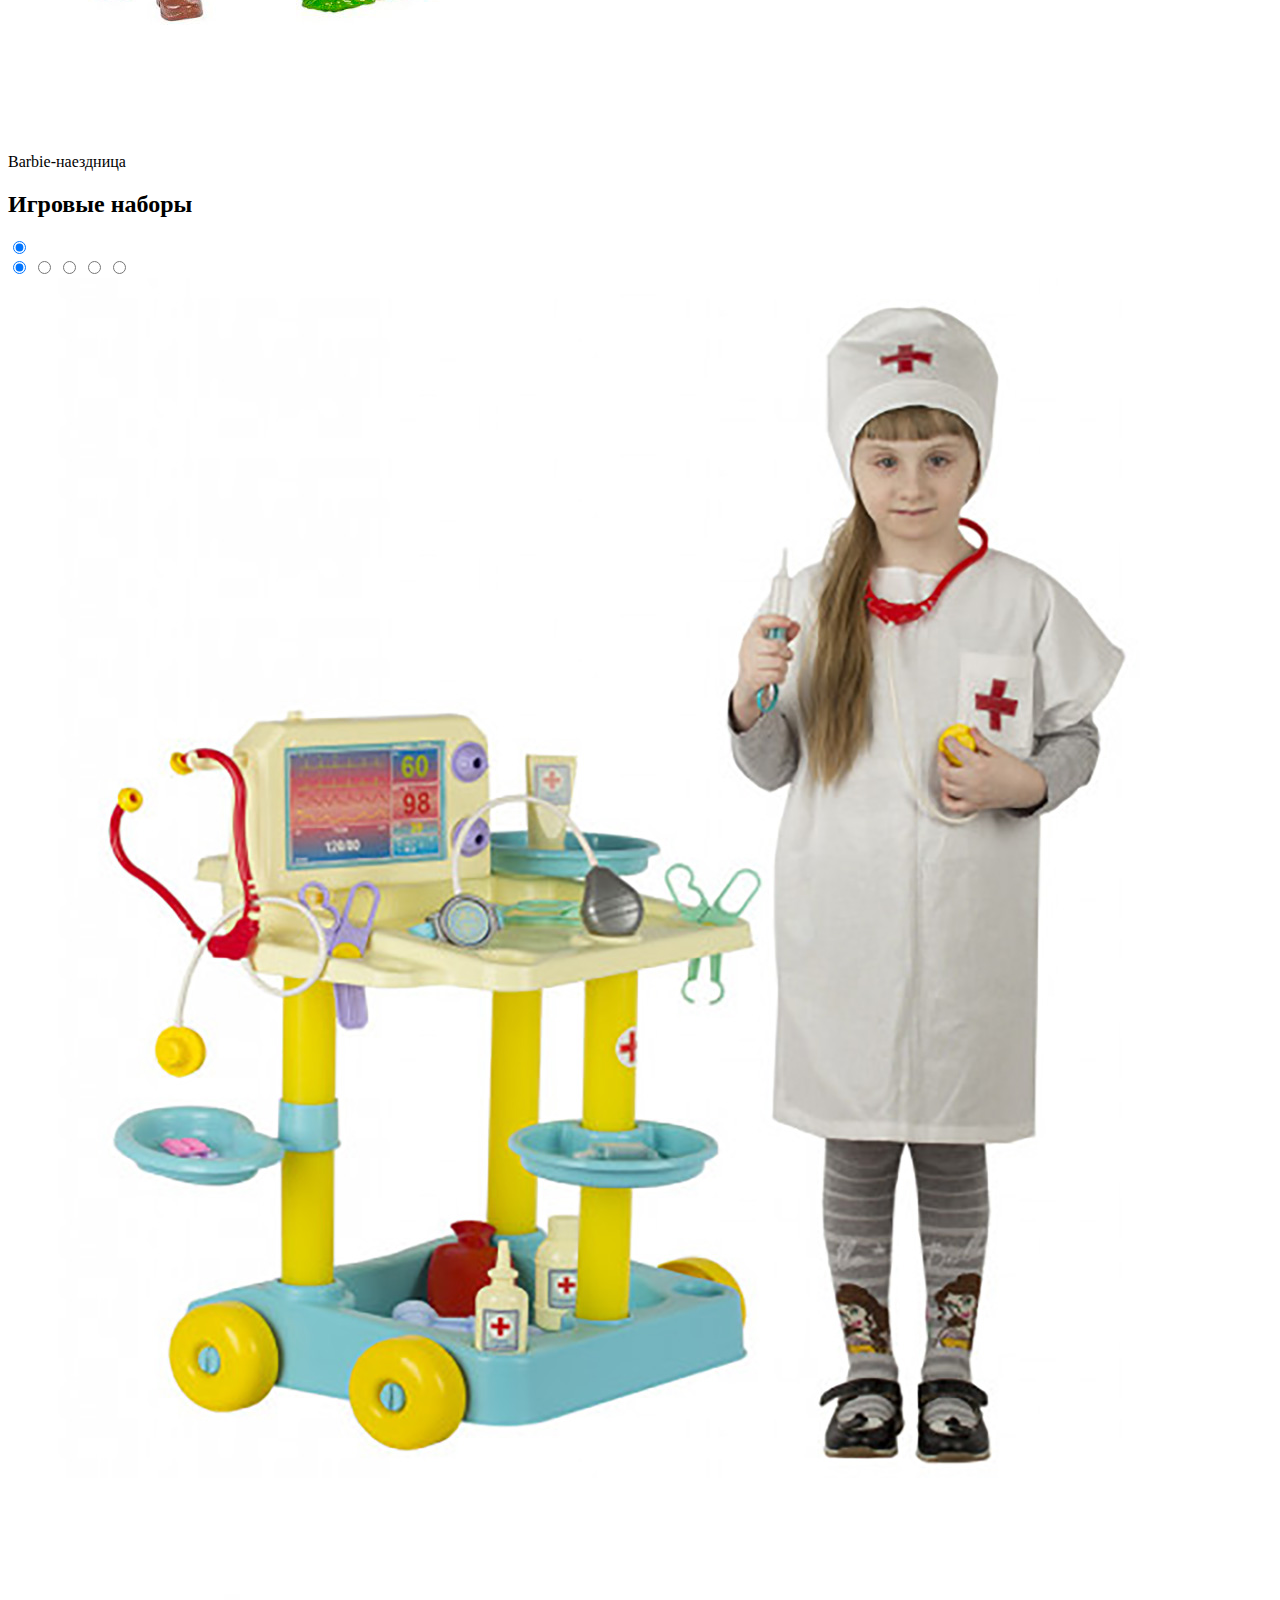
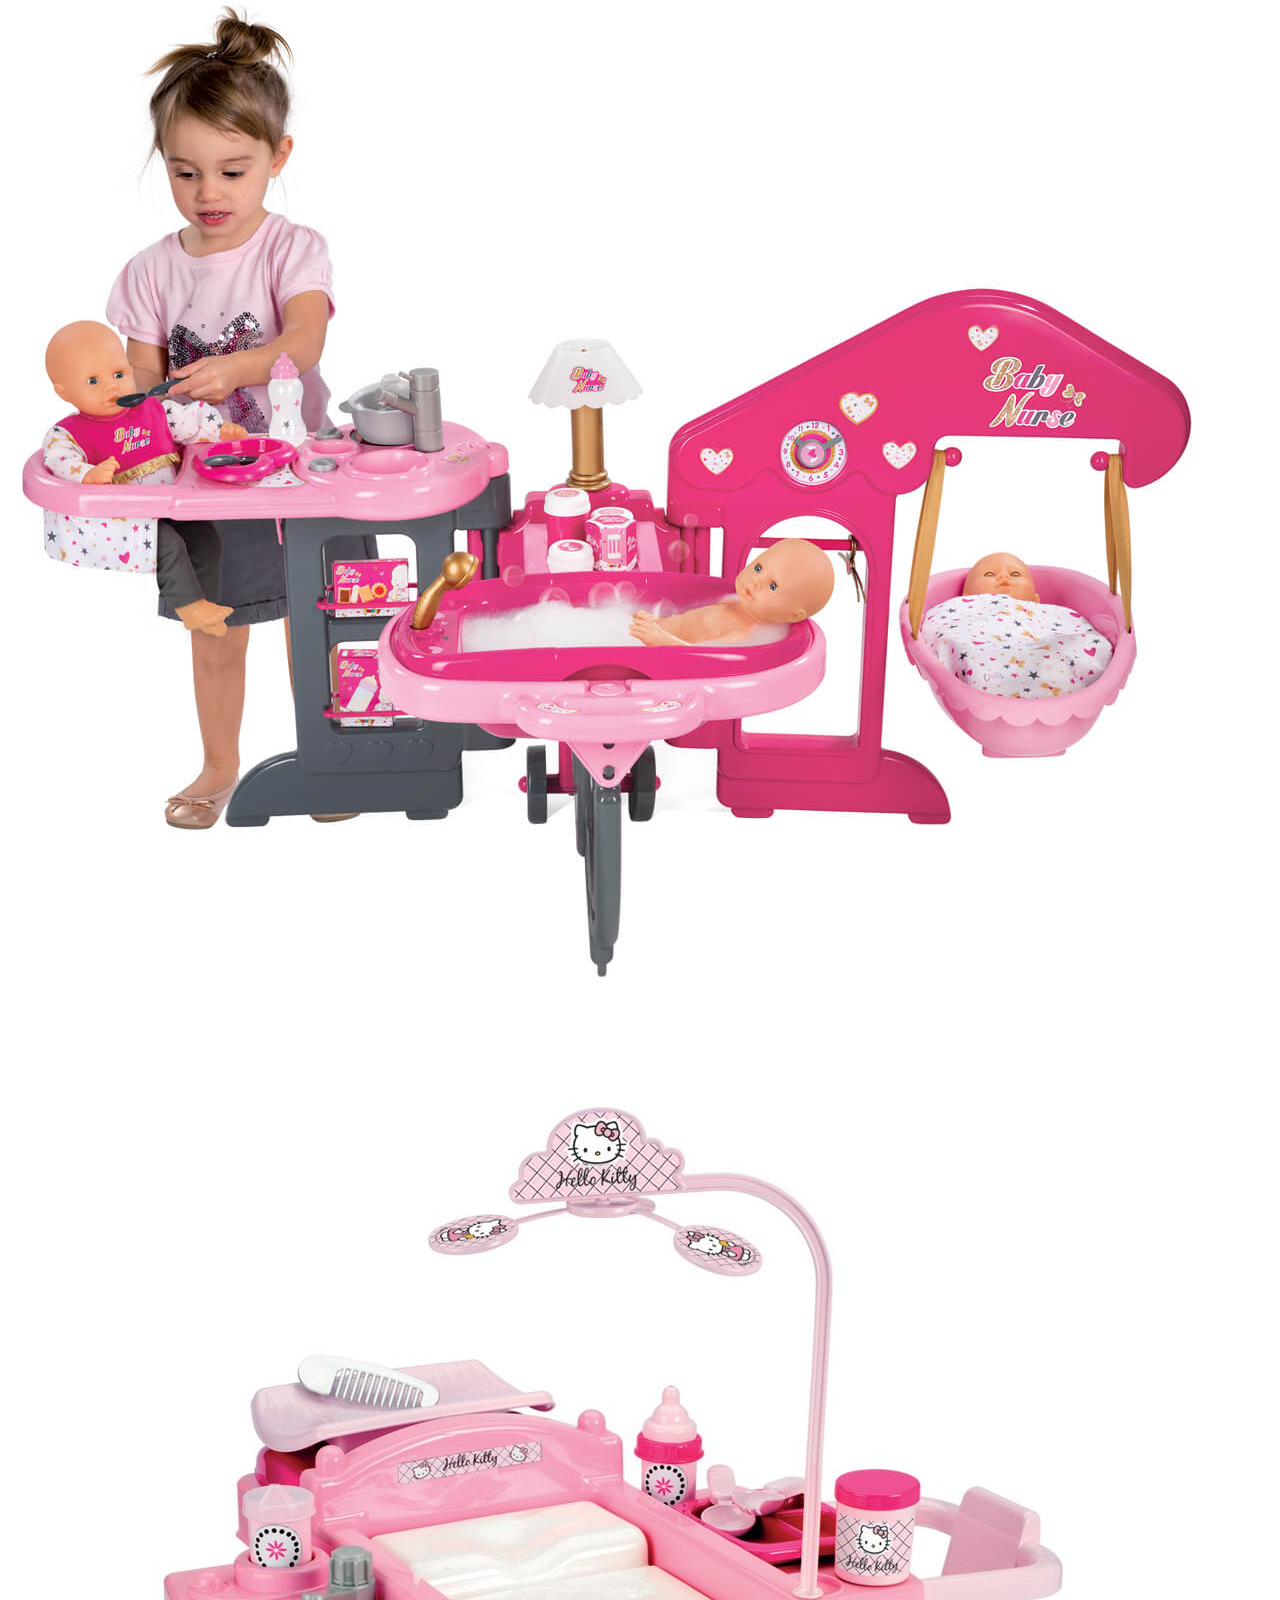
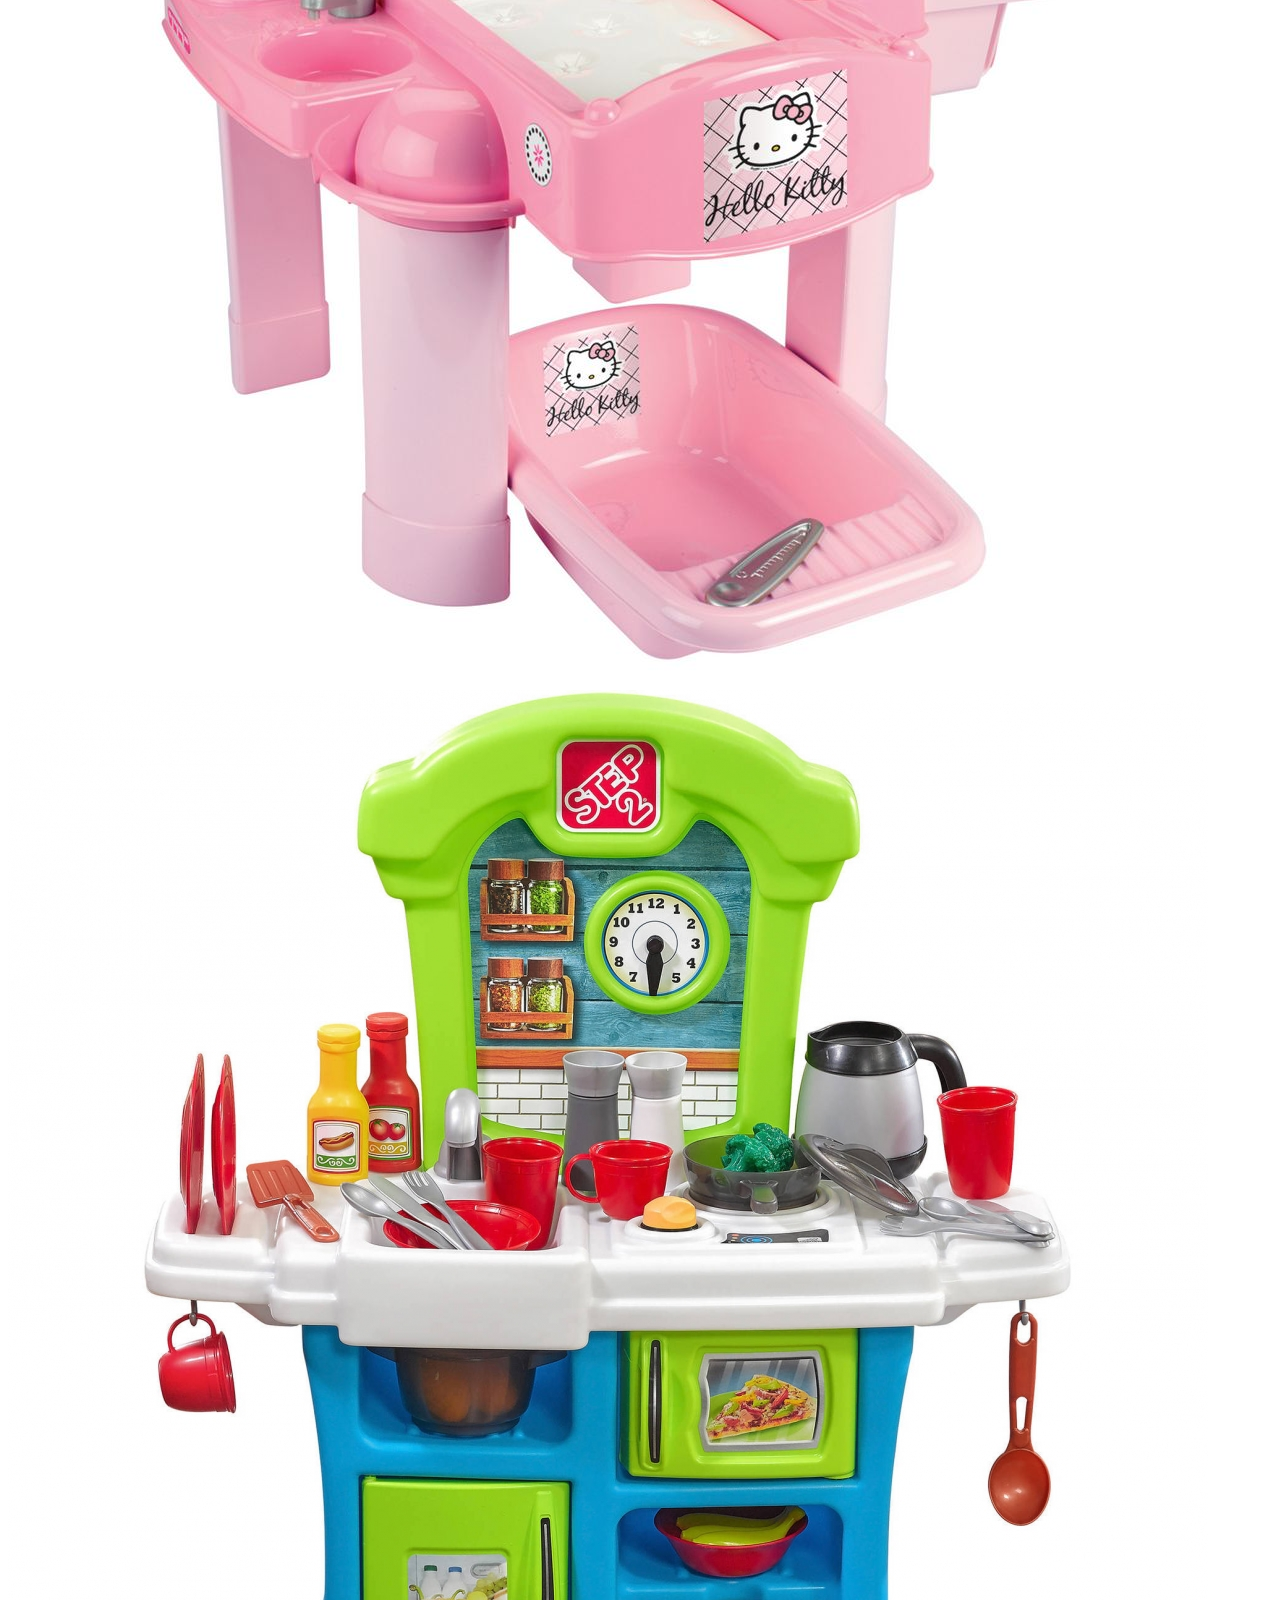
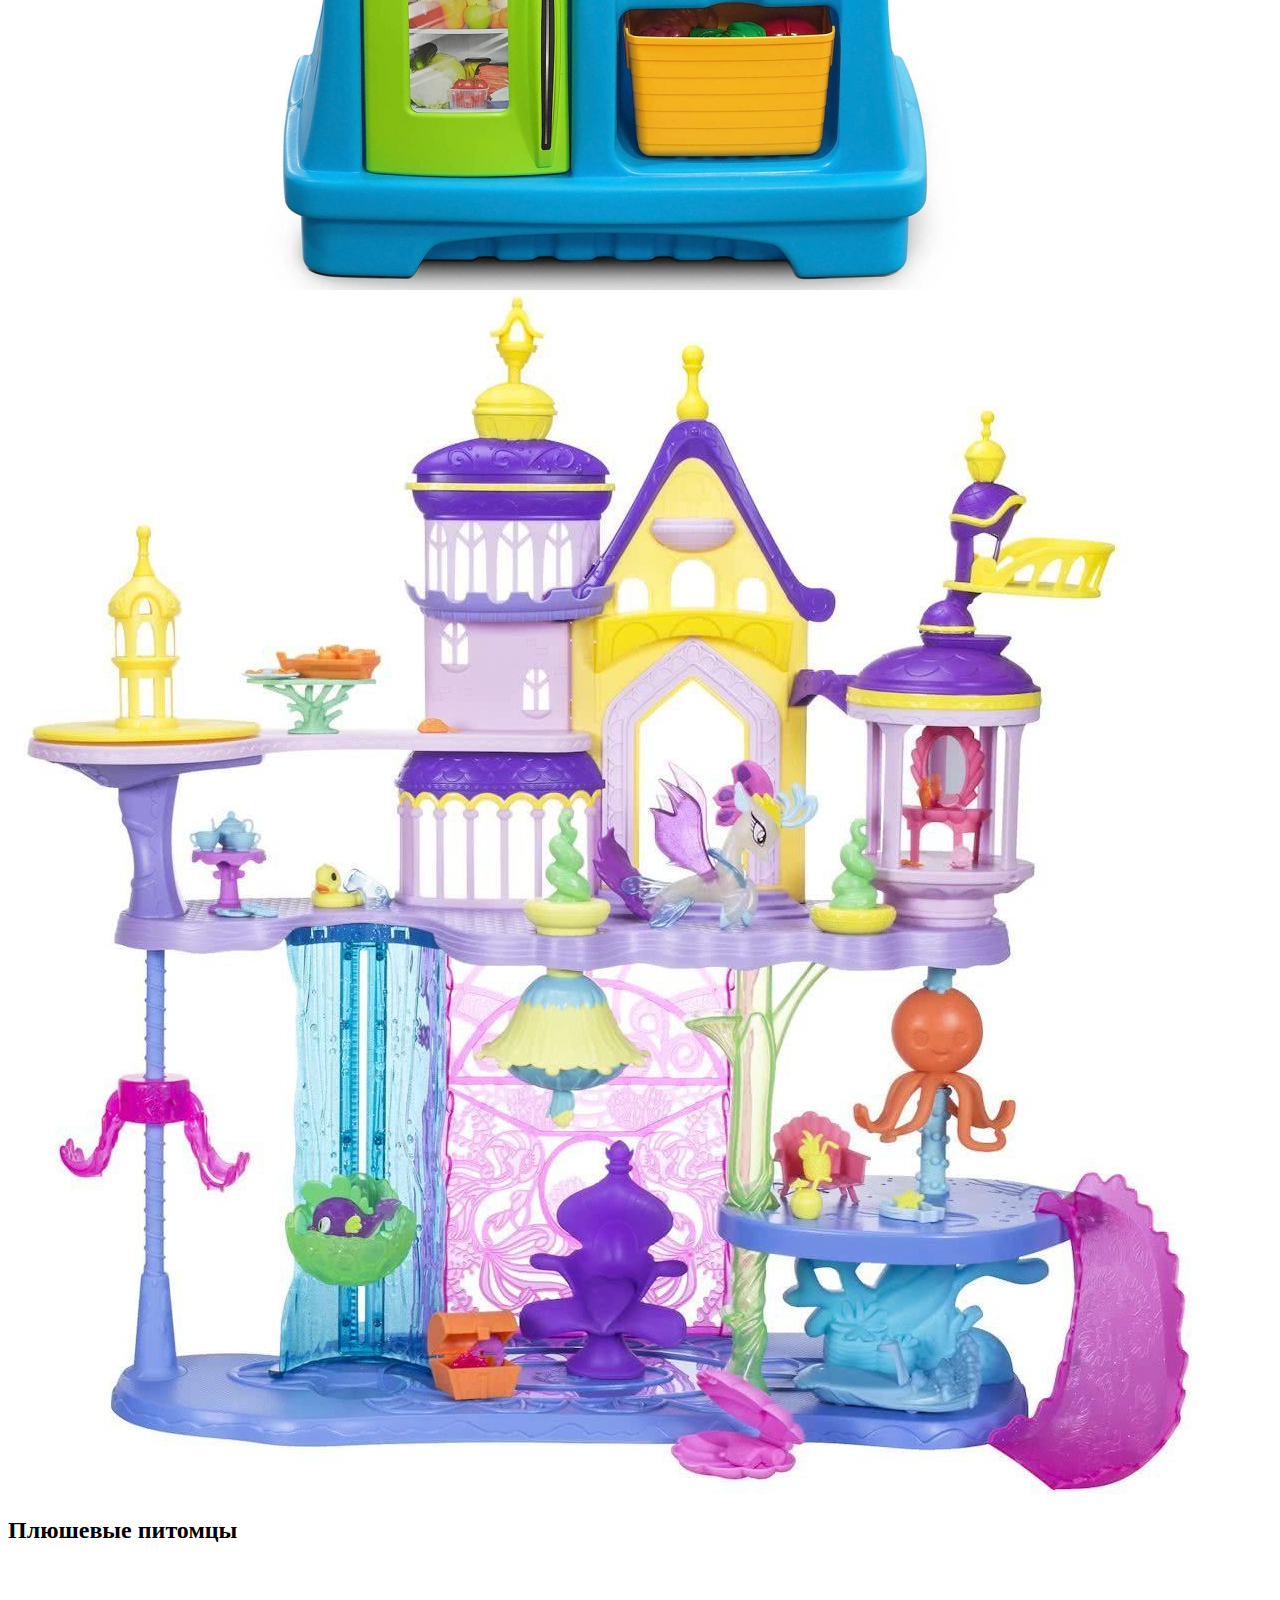
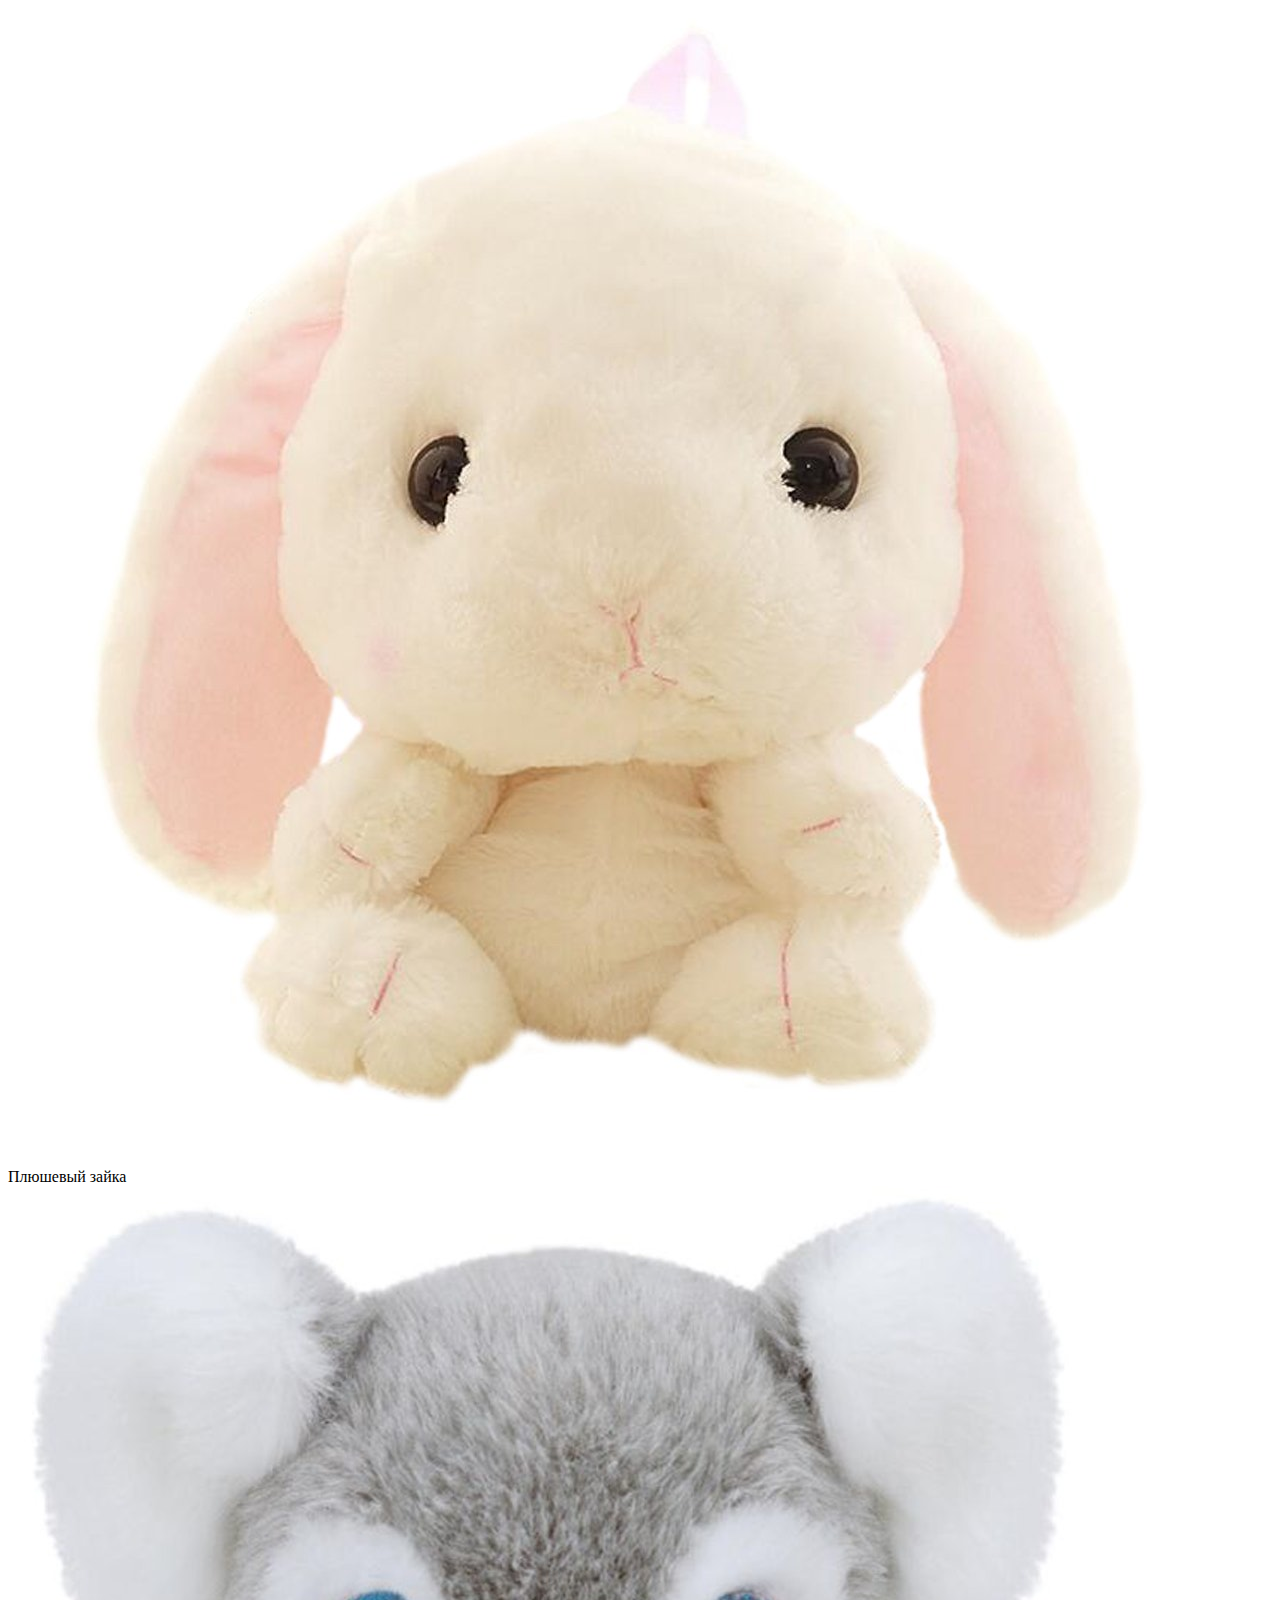
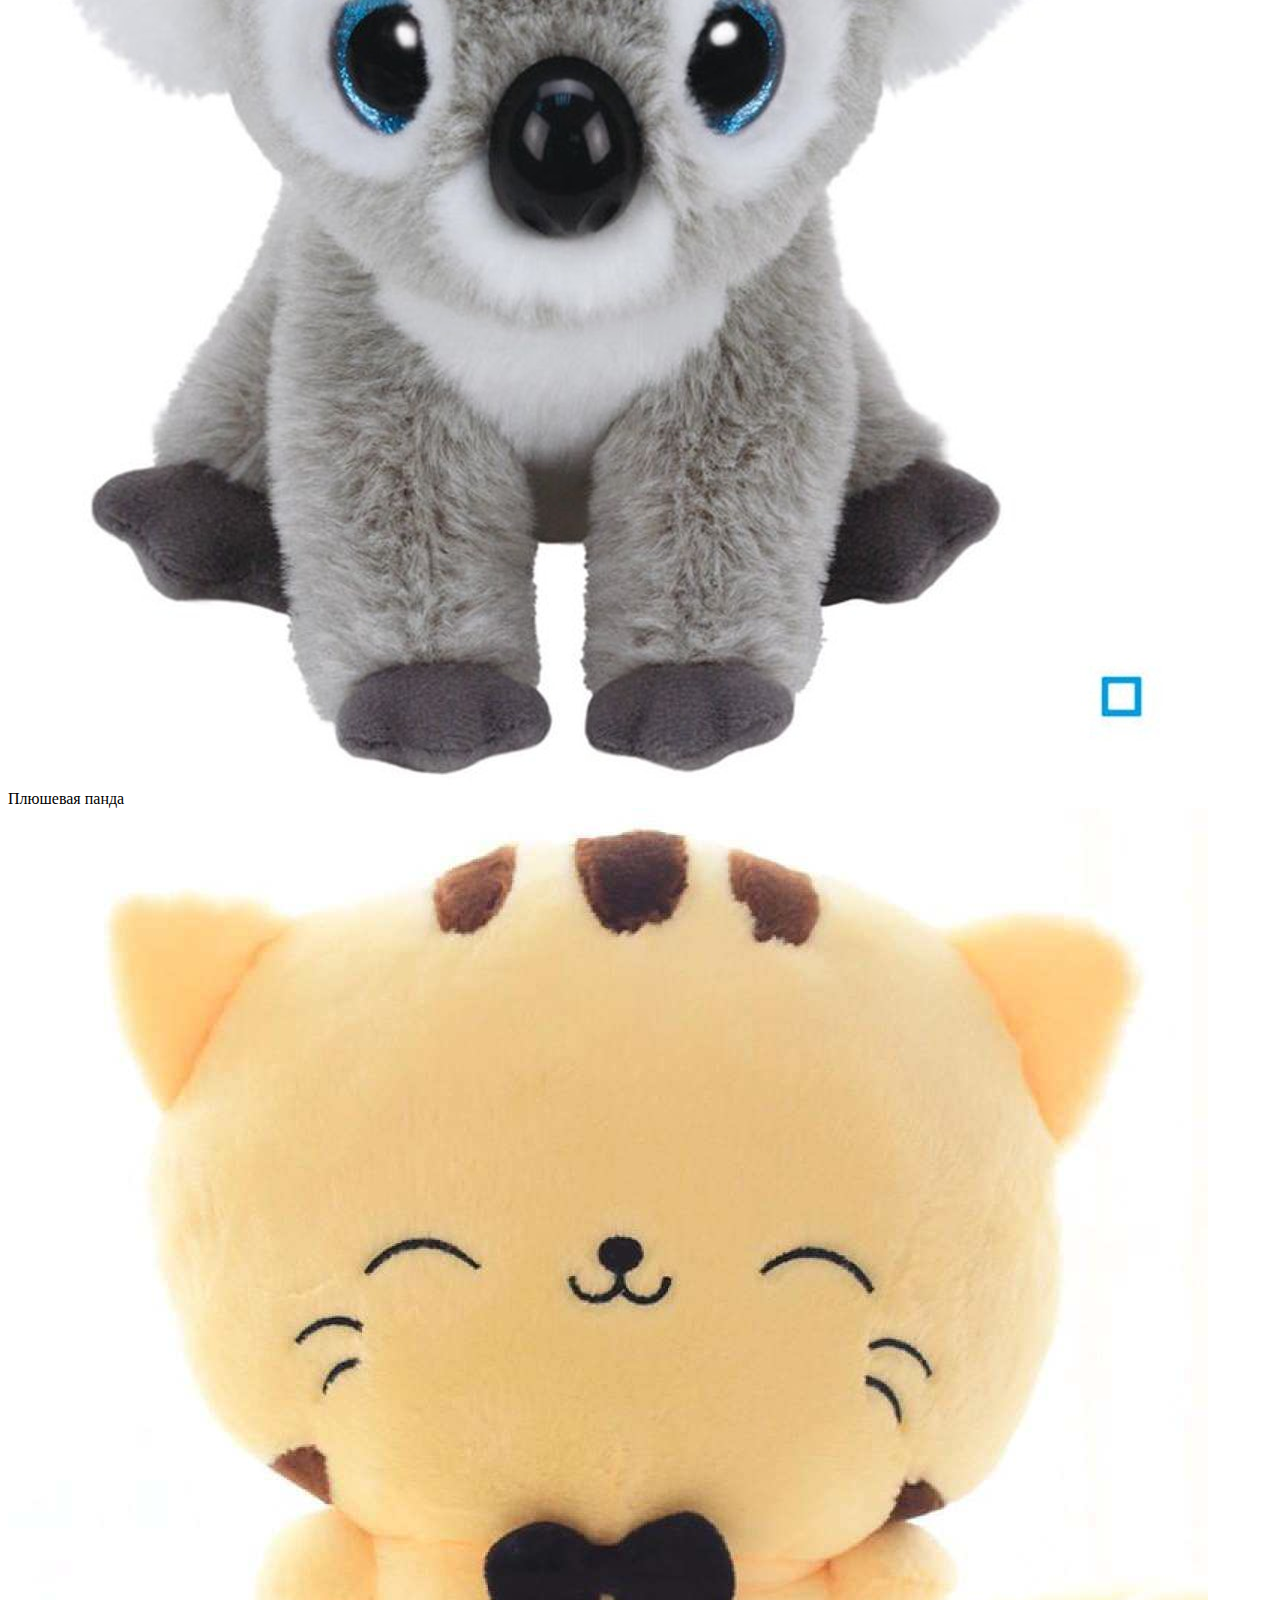
==== commit c4857c62: "Update Mama.html" ====
--- a/Mama.html
+++ b/Mama.html
@@ -99,7 +99,7 @@
           <figcaption>Плюшевая панда</figcaption>
         </div>
         <div class="image-container">
-          <img src="img/avo.jpg" alt="Alt text">
+          <img src="img/cat.jpg" alt="Alt text">
           <figcaption>Плюшевая кошка</figcaption>
         </div>
         <div class="image-container">
